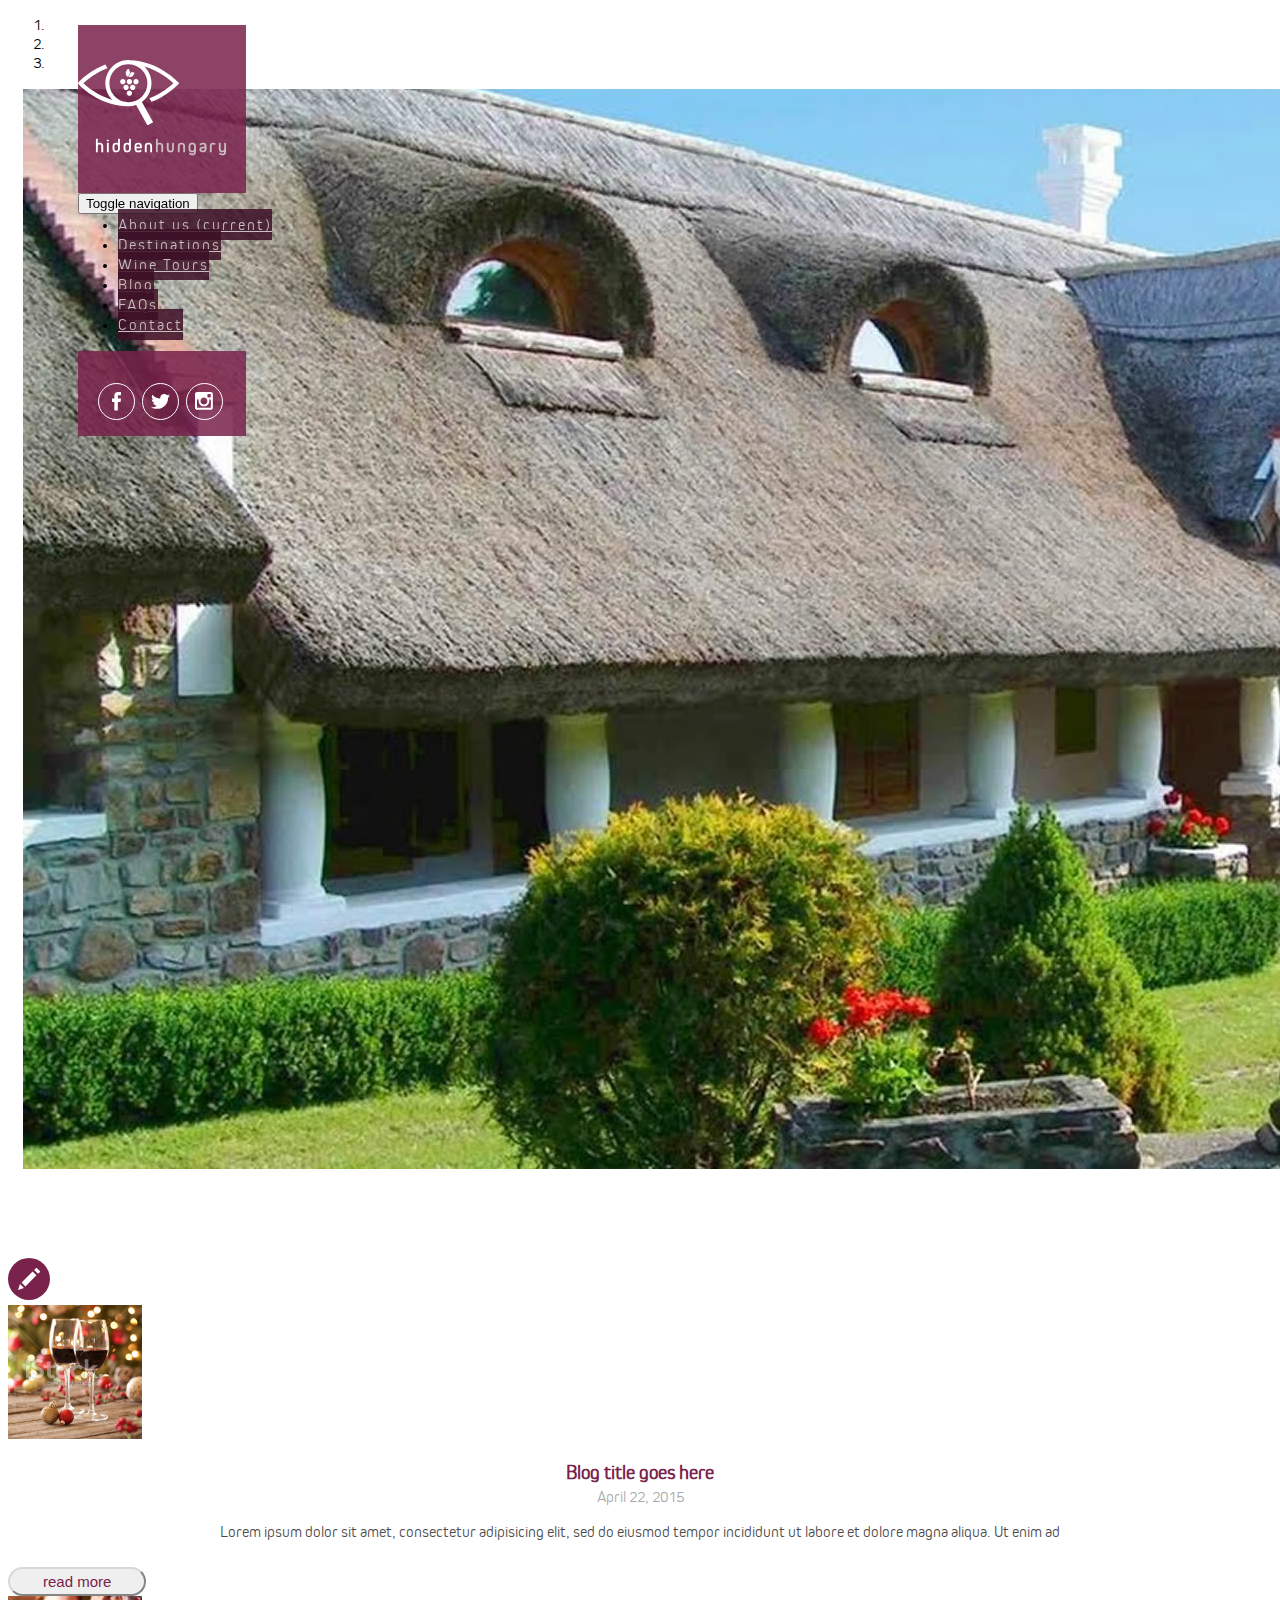
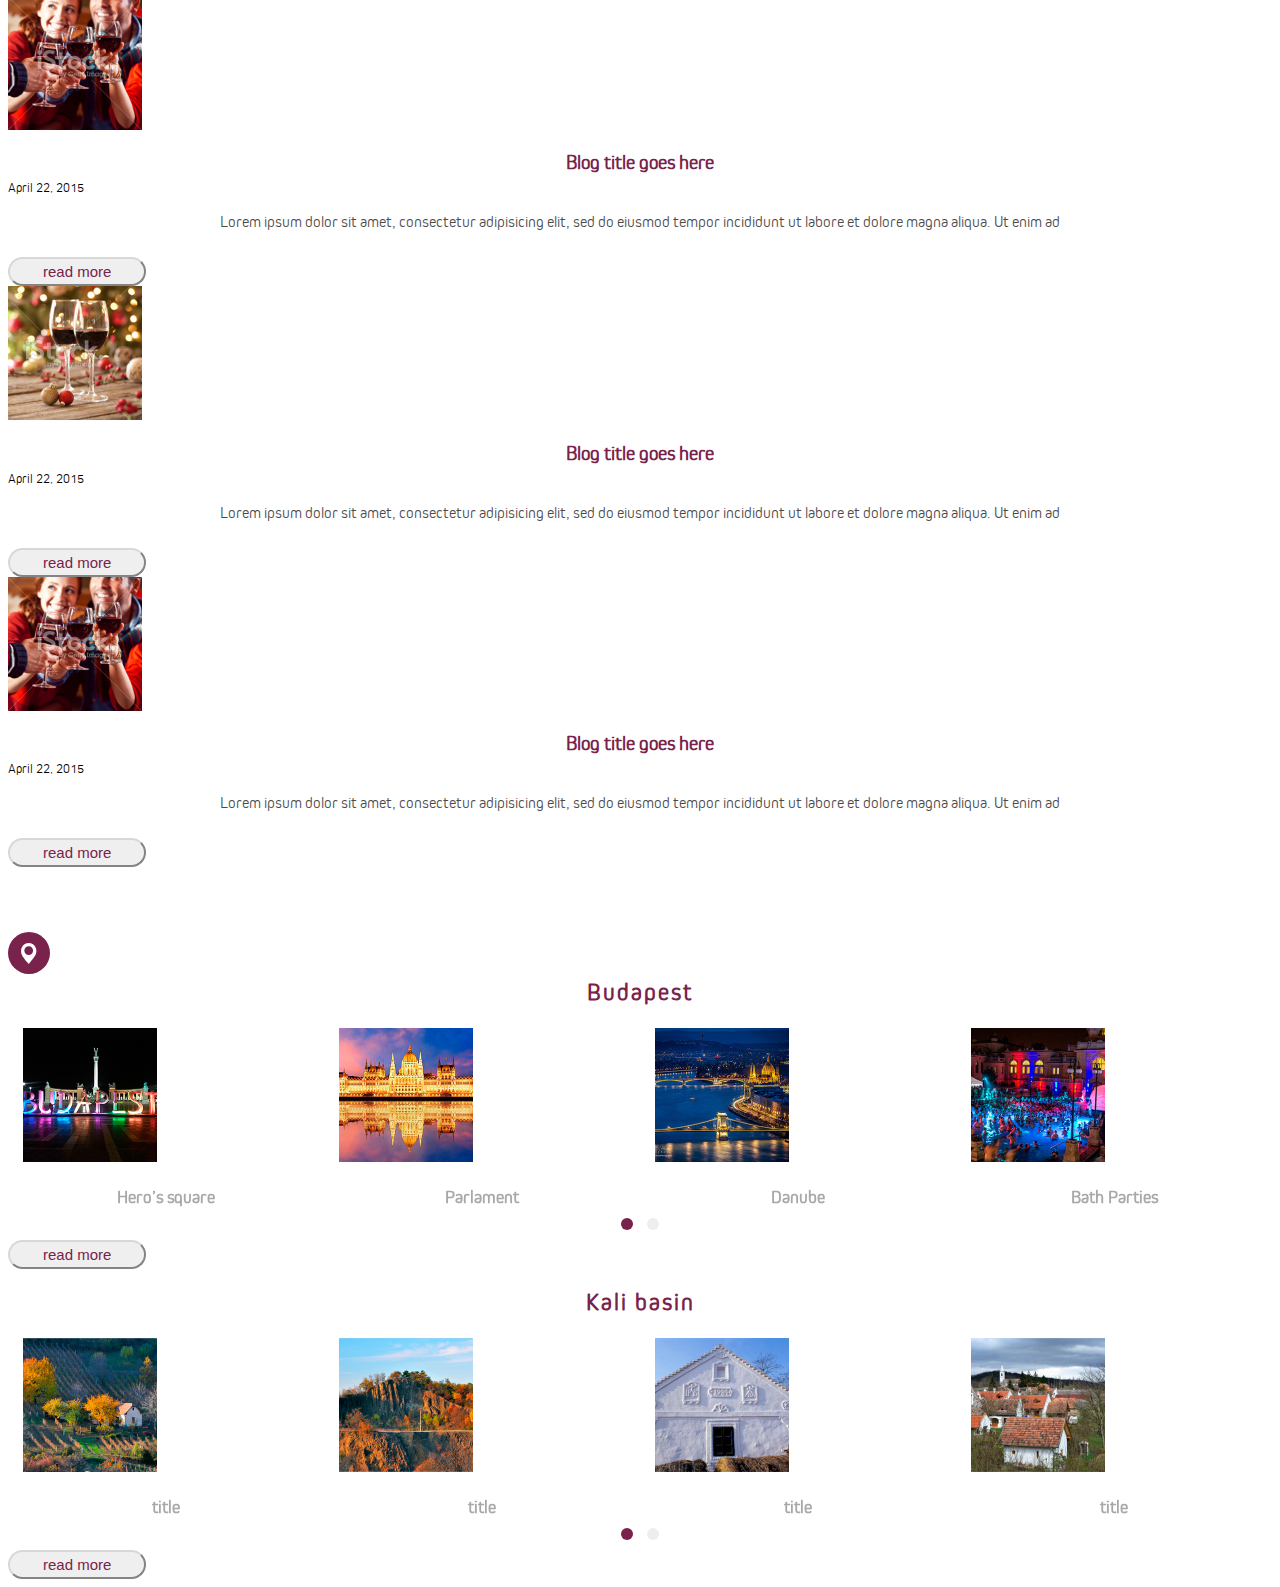
==== index.html @ b6768e52 "places and blogs are getting ready" ====
<!doctype html>
<html>
<head>
<meta charset="UTF-8">
<meta http-equiv="X-UA-Compatible" content="IE=edge">
<meta name="viewport" content="width=device-width, initial-scale=1">
<title>hidden hungary</title>
<link rel="stylesheet" href="owl-carousel/owl.carousel.css">
<link rel="stylesheet" href="owl-carousel/owl.theme.css">
<link href="css/bootstrap.min.css" rel="stylesheet">
<link rel="stylesheet" href="css/style.css">
</head>
<body>
<header>
	<div class="brand-BG">
        <div class="brand-wrapper">
            <img src="images/hidden-hungary-brand-header.svg" alt="" class="center-block">
            <h1>hidden<span class="logoColor">hungary</span></h1>
        </div>
    </div>
    <nav class="navbar navbar-default">
        <!-- Brand and toggle get grouped for better mobile display -->
        <div class="navbar-header">
          <button type="button" class="navbar-toggle collapsed" data-toggle="collapse" data-target="#bs-example-navbar-collapse-1">
            <span class="sr-only">Toggle navigation</span>
            <span class="icon-bar"></span>
            <span class="icon-bar"></span>
            <span class="icon-bar"></span>
          </button>
        </div>
        <!-- Collect the nav links, forms, and other content for toggling -->
        <div class="collapse navbar-collapse" id="bs-example-navbar-collapse-1">
          <ul class="nav navbar-nav">
            <li><a href="#">About us <span class="sr-only">(current)</span></a></li>
            <li><a href="#">Destinations</a></li>
            <li><a href="#">Wine Tours</a></li>
            <li><a href="#">Blog</a></li>
            <li><a href="#">FAQs</a></li>
            <li><a href="#">Contact</a></li>
          </ul>
        </div><!-- /.navbar-collapse -->
    </nav><!--nav--> 
    <footer>
    	<div class="social">
          <ul class="soc">
            <li class="facebook"><a href="#">facebook</a></li>
            <li class="twitter"><a href="#">twitter</a></li>
            <li class="instagram"><a href="#">instagram</a></li>
          </ul>
		</div> 
    </footer> <!--header footer--> 
</header><!--header-->
<main>
<div id="carousel-example-generic" class="carousel fade" data-ride="carousel">
  <!-- Indicators -->
  <ol class="carousel-indicators">
    <li data-target="#carousel-example-generic" data-slide-to="0" class="active"></li>
    <li data-target="#carousel-example-generic" data-slide-to="1"></li>
    <li data-target="#carousel-example-generic" data-slide-to="2"></li>
  </ol>

  <!-- Wrapper for slides -->
  <div class="carousel-inner fullheight" role="listbox">
    <div class="item active">
      <img src="images/hiddenHungary-slide-01.jpg" alt="...">
    </div>
    <div class="item">
      <img src="images/hiddenHungary-slide-02.jpg" alt="...">
    </div>
  </div>

  <!-- Controls -->
  <a class="left carousel-control" href="#carousel-example-generic" role="button" data-slide="prev">
    <span class="glyphicon glyphicon-chevron-left" aria-hidden="true"></span>
    <span class="sr-only">Previous</span>
  </a>
  <a class="right carousel-control" href="#carousel-example-generic" role="button" data-slide="next">
    <span class="glyphicon glyphicon-chevron-right" aria-hidden="true"></span>
    <span class="sr-only">Next</span>
  </a>
</div><!--carousel-->
    <div class="container">
        <div class="row openingBlog">
            <span class="col-lg-12 marginBottom">
                <img src="images/hidden-hungary-blog-icon-opening.svg" height="42" alt="" class="img-responsive center-block iconOpening">
            </span>
        <section class="col-md-2 col-lg-2 col-lg-offset-2 col-md-offset-2">
        	<img src="images/hidden-hungary-blog-temp-01.jpg" width="134" alt="" class="img-responsive img-circle center-block">
        	<h2>Blog title goes here</h2>
            <small class="small">April 22, 2015</small>
        	<p>Lorem ipsum dolor sit amet, consectetur adipisicing elit, sed do eiusmod tempor incididunt ut labore et dolore magna aliqua. Ut enim ad</p>
        	<button class="btn btn-default center-block">read more</button>
        </section>
        <section class="col-md-2 col-lg-2">
        	<img src="images/hidden-hungary-blog-temp-02.jpg" width="134" alt="" class="img-responsive img-circle center-block">
        	<h2>Blog title goes here</h2>
            <small>April 22, 2015</small>
        	<p>Lorem ipsum dolor sit amet, consectetur adipisicing elit, sed do eiusmod tempor incididunt ut labore et dolore magna aliqua. Ut enim ad</p>
        	<button class="btn btn-default center-block">read more</button>
        </section>
        <section class="col-md-2 col-lg-2">
        	<img src="images/hidden-hungary-blog-temp-01.jpg" width="134" alt="" class="img-responsive img-circle center-block">
        	<h2>Blog title goes here</h2>
            <small>April 22, 2015</small>
        	<p>Lorem ipsum dolor sit amet, consectetur adipisicing elit, sed do eiusmod tempor incididunt ut labore et dolore magna aliqua. Ut enim ad</p>
        	<button class="btn btn-default center-block">read more</button>
        </section>
        <section class="col-md-2 col-lg-2">
        	<img src="images/hidden-hungary-blog-temp-02.jpg" width="134" alt="" class="img-responsive img-circle center-block">
        	<h2>Blog title goes here</h2>
            <small>April 22, 2015</small>
        	<p>Lorem ipsum dolor sit amet, consectetur adipisicing elit, sed do eiusmod tempor incididunt ut labore et dolore magna aliqua. Ut enim ad</p>
        	<button class="btn btn-default center-block">read more</button>
        </section>
        </div><!--row blog-->
        <div class="row openingPlace">
            <span class="col-lg-12 marginBottom">
                <img src="images/hidden-hungary-place-icon-opening.svg" height="42" alt="" class="img-responsive center-block iconOpening">
            </span>
	    <div class="col-lg-8 col-lg-offset-2">
			<h3>Budapest</h3>
        </div>
        <div class="col-lg-8 col-md-8 col-lg-offset-2 col-md-offset-2 owlePadding">
		<div id="owl-demo" class="owl-carousel owl-theme">
			<div class="item">
				<a class="fancybox" data-fancybox-group="venues" href="images/clients/mobilPlus-clients-venues-airport.jpg" title="VIP Lounge">
					<img src="images/hidden-hungary-places-temp-01.jpg" width="134" height="134" alt="" class="img-responsive img-circle center-block">
					<h5>Hero’s square</h5>
				</a>              
			</div>
			<div class="item">
				<a class="fancybox" data-fancybox-group="venues" href="images/clients/mobilPlus-clients-venues-mom.jpg" title="VIP Lounge">
					<img src="images/hidden-hungary-places-temp-02.jpg" width="134" height="134" alt="" class="img-responsive img-circle center-block">
					<h5>Parlament</h5>
				</a>              
			</div>
			<div class="item">
				<a class="fancybox" data-fancybox-group="venues" href="images/clients/mobilPlus-clients-venues-alle.jpg" title="VIP Lounge">
					<img src="images/hidden-hungary-places-temp-03.jpg" width="134" height="134" alt="" class="img-responsive img-circle center-block">
					<h5>Danube</h5>
				</a>              
			</div>
			<div class="item">
				<a class="fancybox" data-fancybox-group="venues" href="images/clients/mobilPlus-clients-venues-korzo.jpg" title="VIP Lounge">
					<img src="images/hidden-hungary-places-temp-04.jpg" width="134" height="134" alt="" class="img-responsive img-circle center-block">
					<h5>Bath Parties </h5>
				</a>              
			</div>   
			<div class="item">
				<a class="fancybox" data-fancybox-group="venues" href="images/clients/mobilPlus-clients-venues-fitnesFactory.jpg" title="VIP Lounge">
					<img src="images/hidden-hungary-places-temp-05.jpg" width="134" height="134" alt="" class="img-responsive img-circle center-block">
					<h5>title</h5>
				</a>              
			</div>
			<div class="item">
				<a class="fancybox" data-fancybox-group="venues" href="images/clients/mobilPlus-clients-venues-prima.jpg" title="VIP Lounge">
					<img src="images/hidden-hungary-places-temp-06.jpg" width="134" height="134" alt="" class="img-responsive img-circle center-block">
					<h5>title</h5>
				</a>              
			</div>
    </div><!--owl budapest -->
    <button class="btn btn-default center-block marginBottomSmall">read more</button>
    </div>
	    <div class="col-lg-8 col-lg-offset-2">
			<h3>Kali basin</h3>
        </div>
        <div class="col-lg-8 col-lg-offset-2">
		<div id="owl-demo-2" class="owl-carousel owl-theme">
			<div class="item">
				<a class="fancybox" data-fancybox-group="events" href="images/clients/mobilPlus-clients-events-eu.jpg" title="Palace of Arts">
					<img src="images/hidden-hungary-places-temp-05.jpg" width="134" height="134" alt="" class="img-responsive img-circle center-block">
					<h5>title</h5>
				</a>              
			</div>
			<div class="item">
				<a class="fancybox" data-fancybox-group="events" href="images/clients/mobilPlus-clients-events-sound.jpg" title="Palace of Arts">
					<img src="images/hidden-hungary-places-temp-06.jpg" width="134" height="134" alt="" class="img-responsive img-circle center-block">
					<h5>title</h5>
				</a>              
			</div>
			<div class="item">
				<a class="fancybox" data-fancybox-group="events" href="images/clients/mobilPlus-clients-events-volt.jpg" title="Palace of Arts">
					<img src="images/hidden-hungary-places-temp-07.jpg" width="134" height="134" alt="" class="img-responsive img-circle center-block">
					<h5>title</h5>
				</a>              
			</div>
			<div class="item">
				<a class="fancybox" data-fancybox-group="events" href="images/clients/mobilPlus-clients-events-olx.jpg" title="Palace of Arts">
					<img src="images/hidden-hungary-places-temp-08.jpg" width="134" height="134" alt="" class="img-responsive img-circle center-block">
					<h5>title</h5>
				</a>              
			</div>
			<div class="item">
				<a class="fancybox" data-fancybox-group="events" href="images/clients/mobilPlus-clients-events-arena.jpg" title="Palace of Arts">
					<img src="images/hidden-hungary-places-temp-07.jpg" width="134" height="134" alt="" class="img-responsive img-circle center-block">
					<h5>title</h5>
				</a>              
			</div>
			<div class="item">
				<a class="fancybox" data-fancybox-group="events" href="images/clients/mobilPlus-clients-events-motorola.jpg" title="Palace of Arts">
					<img src="images/hidden-hungary-places-temp-08.jpg" width="134" height="134" alt="" class="img-responsive img-circle center-block">
					<h5>title</h5>
				</a>              
			</div>
    </div><!--owl kali -->
    <button class="btn btn-default center-block">read more</button>
    </div>
        </div><!--places blog-->
    </div><!--container-->
</main><!--main-->
<footer>
</footer><!--footer-->
<script src="https://ajax.googleapis.com/ajax/libs/jquery/1.9.1/jquery.min.js"></script>
<script src="js/respond.js"></script>
<script src="js/bootstrap.min.js"></script>
<script src="js/script.js"></script>
<script src="owl-carousel/owl.carousel.js"></script>
     <script>
    $(document).ready(function() {

      var owl = $("#owl-demo");
	 

      owl.owlCarousel({

      items : 4, //10 items above 1000px browser width
      itemsDesktop : [1199,4], //5 items between 1000px and 901px
      itemsDesktopSmall : [979,3], // 3 items betweem 900px and 601px
      itemsTablet: [768,2], //2 items between 600 and 0;
      itemsMobile :  	[479,1], // itemsMobile disabled - inherit from itemsTablet option
	   lazyLoad : true,
      });
	  
      // Custom Navigation Events
      $(".next").click(function(){
        owl.trigger('owl.next');
      })
      $(".prev").click(function(){
        owl.trigger('owl.prev');
      })
      $(".play").click(function(){
        owl.trigger('owl.play',1000);
      })
      $(".stop").click(function(){
        owl.trigger('owl.stop');
      })
	
	var owldos = $("#owl-demo-2");

   owldos.owlCarousel({

      items : 4, //10 items above 1000px browser width
      itemsDesktop : [1199,4], //5 items between 1000px and 901px
      itemsDesktopSmall : [979,3], // 3 items betweem 900px and 601px
      itemsTablet: [768,2], //2 items between 600 and 0;
      itemsMobile :  	[479,1], // itemsMobile disabled - inherit from itemsTablet option
	   lazyLoad : true,
      });
	  
      // Custom Navigation Events
      $(".next").click(function(){
        owl.trigger('owl.next');
      })
      $(".prev").click(function(){
        owl.trigger('owl.prev');
      })
      $(".play").click(function(){
        owl.trigger('owl.play',1000);
      })
      $(".stop").click(function(){
        owl.trigger('owl.stop');
      })
	  
		var owltres = $("#owl-demo-3");

   owltres.owlCarousel({

      items : 4, //10 items above 1000px browser width
      itemsDesktop : [1199,4], //5 items between 1000px and 901px
      itemsDesktopSmall : [979,3], // 3 items betweem 900px and 601px
      itemsTablet: [768,2], //2 items between 600 and 0;
      itemsMobile :  	[479,1], // itemsMobile disabled - inherit from itemsTablet option
	   lazyLoad : true,
      });
	  
      // Custom Navigation Events
      $(".next").click(function(){
        owl.trigger('owl.next');
      })
      $(".prev").click(function(){
        owl.trigger('owl.prev');
      })
      $(".play").click(function(){
        owl.trigger('owl.play',1000);
      })
      $(".stop").click(function(){
        owl.trigger('owl.stop');
      })

    });
	
    </script>
    <script src="http://localhost:35729/livereload.js"></script>
</body>
</html>
---- css/style.css ----
@font-face{font-family:'Kiro-regular';src:url("../fonts/Kiro Regular.eot");src:url("../fonts/Kiro Regular.eot?#iefix") format("embedded-opentype"),url("../fonts/Kiro Regular.woff") format("woff"),url("../fonts/Kiro Regular.ttf") format("truetype"),url("../fonts/Kiro Regular.svg#17e824ac9f85e6c588af66cdd2c1659e") format("svg");font-style:normal;font-weight:400}@font-face{font-family:'Kiro-light';src:url("../fonts/Kiro Light.eot");src:url("../fonts/Kiro Light.eot?#iefix") format("embedded-opentype"),url("../fonts/Kiro Light.woff") format("woff"),url("../fonts/Kiro Light.ttf") format("truetype"),url("../fonts/Kiro Light.svg#f45cf22c23afcfd953e21db995b44b1f") format("svg");font-style:normal;font-weight:200}@font-face{font-family:'Kiro-extra-light';src:url("../fonts/Kiro Extra Light.eot");src:url("../fonts/Kiro Extra Light.eot?#iefix") format("embedded-opentype"),url("../fonts/Kiro Extra Light.woff") format("woff"),url("../fonts/Kiro Extra Light.ttf") format("truetype"),url("../fonts/Kiro Extra Light.svg#faa0605734111f51d6bdab532167c6dd") format("svg");font-style:normal;font-weight:200}body{font-family:Kiro-light}.test{background:#3C0F26}.openingBlog,.openingPlace{margin-top:65px}.openingBlog h2,.openingBlog .small,.openingBlog p{text-align:center}.openingBlog h2{font-size:20px;color:#79224B;margin-bottom:3px}.openingBlog .small{margin-bottom:10px;display:block;color:#A8A8A8;font-size:1em}.openingBlog P{color:#4A4A4A;margin-bottom:25px}.btn{border-radius:32px;font-size:15px;padding:4px 33px}.btn-default{color:#79224B;border-color:#D8D8D8}.iconOpening{background-color:#79224B;height:42px;border-radius:32px}.marginBottom{margin-bottom:65px}.marginBottomSmall{margin-bottom:20px}.owlePadding{padding-left:0px;padding-right:0px}.item{padding-left:15px;padding-right:15px}.openingPlace h3{text-align:center;color:#79224B;font-size:24px;margin-top:0;margin-bottom:20px;letter-spacing:2px}.openingPlace h5{font-size:18px;text-align:center;color:#A8A8A8;margin-top:20px;margin-bottom:5px}.openingPlace .item a{text-decoration:none}.openingPlace .item h5:hover{text-decoration:none;color:#79224B}.owl-theme .owl-controls{margin-top:0}#carousel-example-generic .item{background-size:cover;background-repeat:no-repeat;background-position:center center;width:100%;height:100%}.carousel.fade{opacity:1}.carousel.fade .item{transition:opacity ease-out .7s;left:0;opacity:0;top:0;position:absolute;width:100%;display:block}.carousel.fade .item:first-child{top:auto;opacity:0;position:relative}.carousel.fade .item.active{opacity:1}.carousel-control{opacity:0}.carousel-control.right,.carousel-control.left{background-image:none}header{position:fixed;top:25px;left:78px;z-index:100;width:168px}header .brand-BG{height:168px;width:168px;display:table;background:rgba(121,34,75,0.85)}header .brand-wrapper{display:table-cell;vertical-align:middle}header h1{font-size:1.143em;padding:0px;margin:0px;text-align:center;color:#fff;letter-spacing:2px}header .logoColor{color:#CABEBE}header img{margin-bottom:5px}header footer{display:table;height:85px;background:rgba(121,34,75,0.85);width:168px}header .social{display:table-cell;vertical-align:middle;text-align:center !important}.navbar{border-radius:0;border:none;margin-bottom:1px}.navbar-default{background-color:transparent;border:none}.navbar-nav>li{float:none;margin-bottom:1px}.navbar-collapse{padding-right:0;padding-left:0}.navbar-nav{width:168px;margin-top:2px}.navbar-default .navbar-nav>li>a{color:#CABEBE;text-align:center;background:rgba(60,15,38,0.85);font-size:16px;letter-spacing:2px;padding-top:8px;padding-bottom:7px}.navbar-default .navbar-nav>li>a:hover{color:#FFF;background:rgba(121,34,75,0.85)}.navbar-default .navbar-nav>.active>a,.navbar-default .navbar-nav>.active>a:focus,.navbar-default .navbar-nav>.active>a:hover{color:#FFF;background:rgba(121,34,75,0.85)}footer .soc{padding-left:0px;list-style:outside none none;text-align:center;margin-bottom:0}footer ul li{display:inline-block;border-radius:32px;border:1px solid #fff;width:35px;height:35px;padding:0px;margin:0px;margin-right:4px;text-indent:-3000px}footer ul li.facebook{background-image:url(../images/hidden-hungary-social-facebook-header.svg);background-repeat:no-repeat}footer ul li.twitter{background-image:url(../images/hidden-hungary-social-twitter-header.svg);background-repeat:no-repeat}footer ul li.instagram{background-image:url(../images/hidden-hungary-social-instagram-header.svg);background-repeat:no-repeat}footer ul li a{padding:0;width:35px;height:35px;display:block}
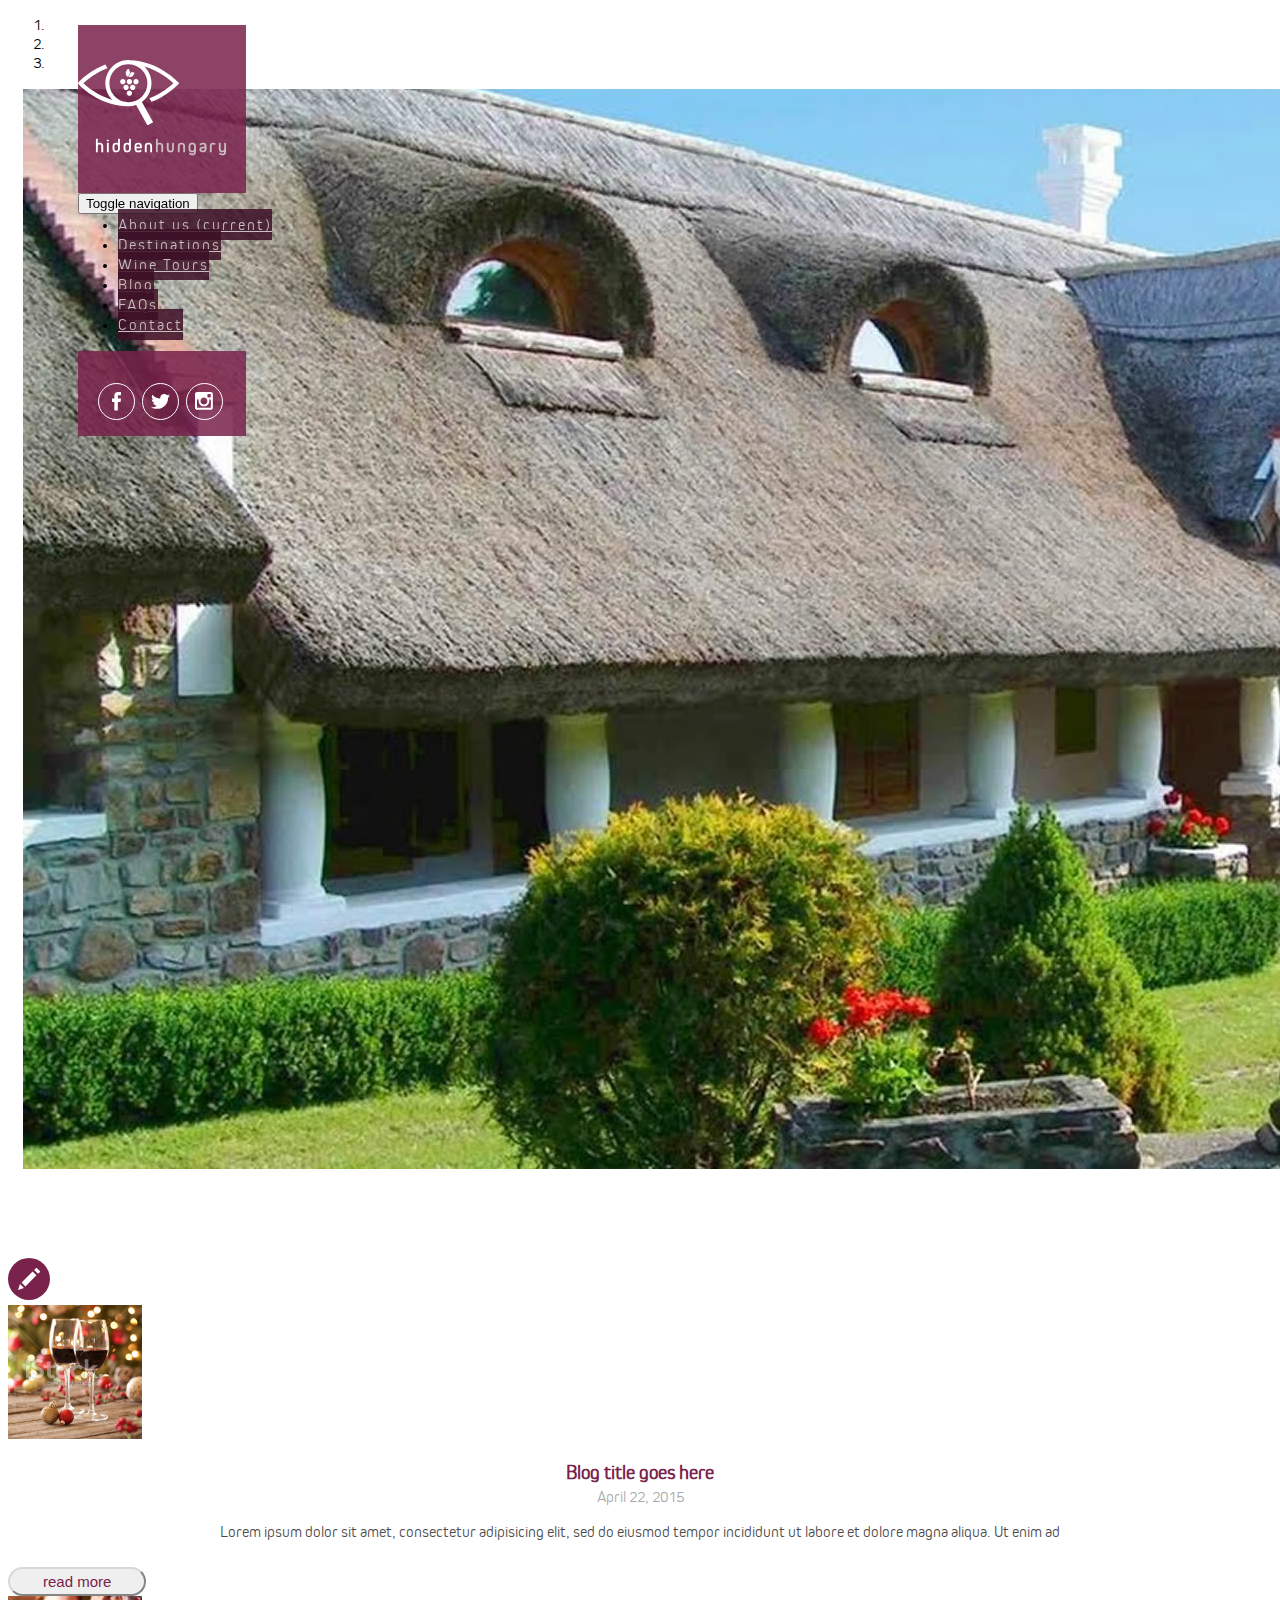
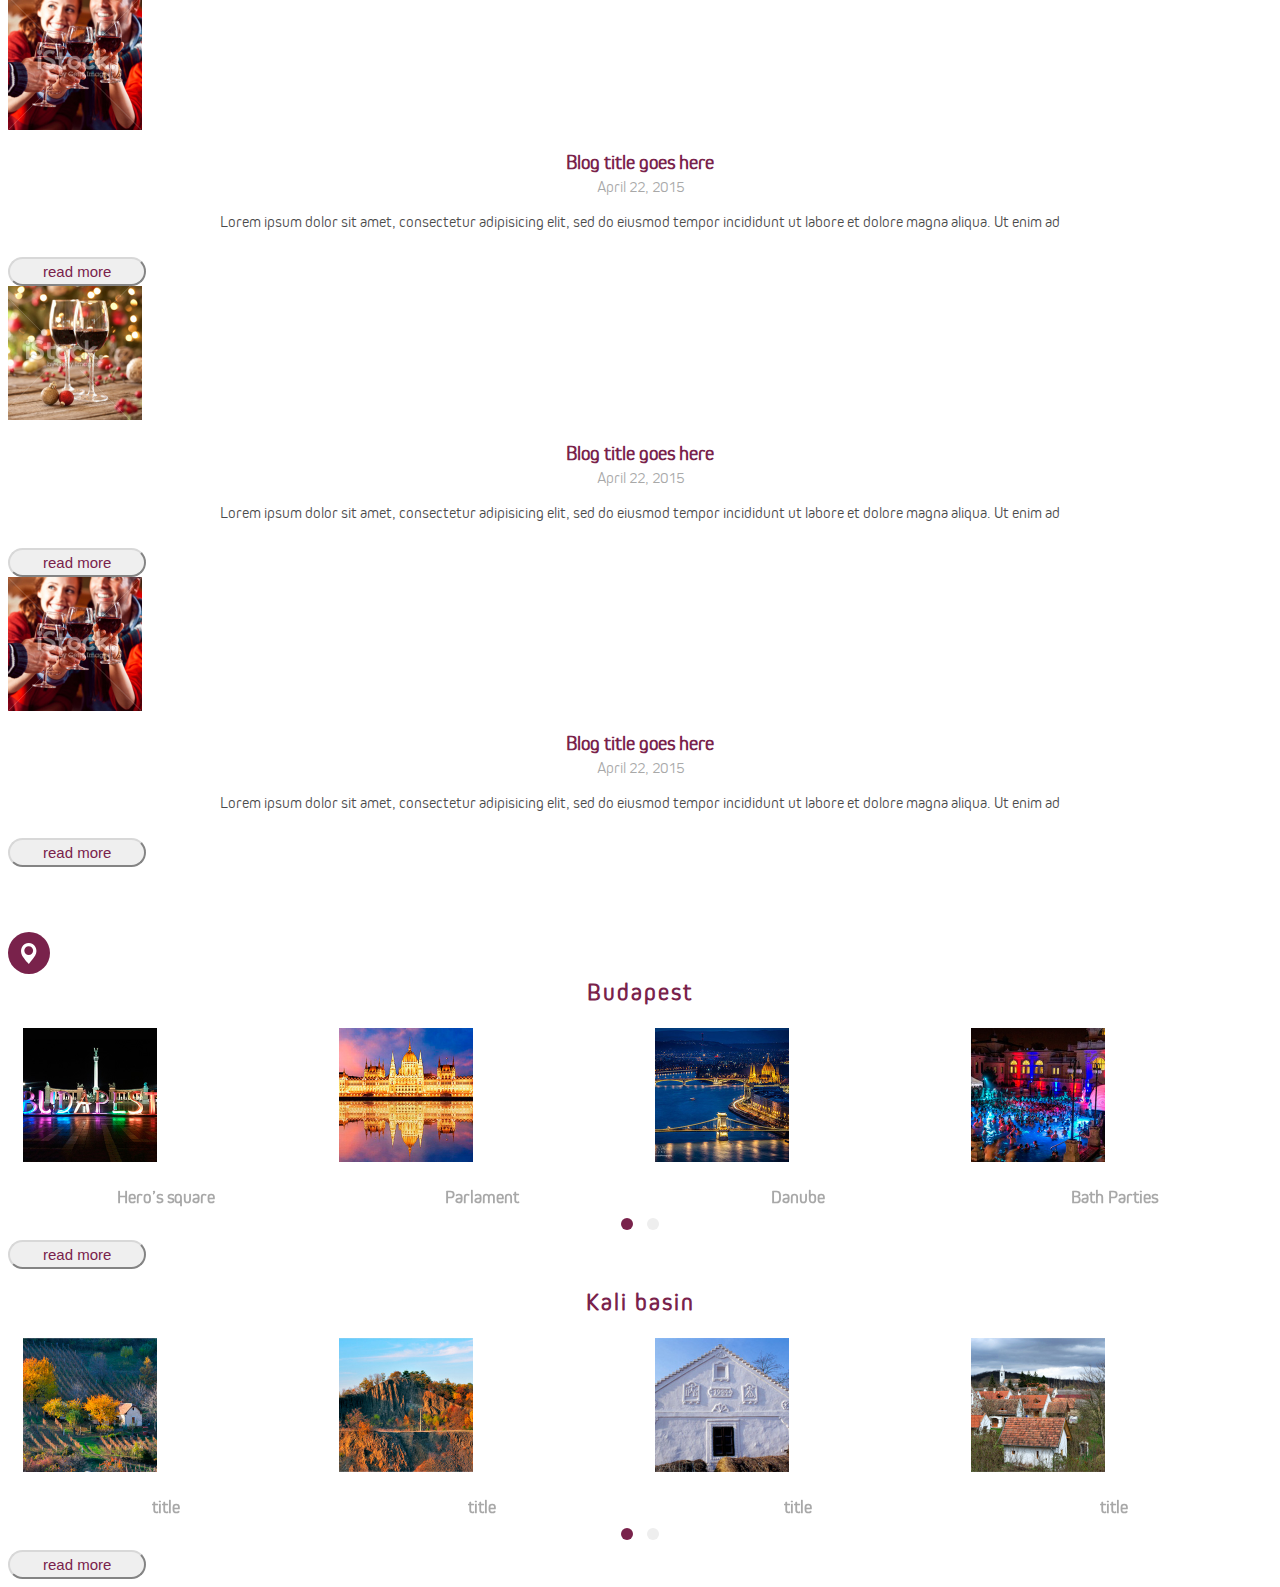
==== commit b144d5dd: "small changes" ====
--- a/index.html
+++ b/index.html
@@ -11,7 +11,7 @@
 <link rel="stylesheet" href="css/style.css">
 </head>
 <body>
-<header>
+<header>        
 	<div class="brand-BG">
         <div class="brand-wrapper">
             <img src="images/hidden-hungary-brand-header.svg" alt="" class="center-block">
@@ -94,21 +94,21 @@
         <section class="col-md-2 col-lg-2">
         	<img src="images/hidden-hungary-blog-temp-02.jpg" width="134" alt="" class="img-responsive img-circle center-block">
         	<h2>Blog title goes here</h2>
-            <small>April 22, 2015</small>
+            <small class="small">April 22, 2015</small>
         	<p>Lorem ipsum dolor sit amet, consectetur adipisicing elit, sed do eiusmod tempor incididunt ut labore et dolore magna aliqua. Ut enim ad</p>
         	<button class="btn btn-default center-block">read more</button>
         </section>
         <section class="col-md-2 col-lg-2">
         	<img src="images/hidden-hungary-blog-temp-01.jpg" width="134" alt="" class="img-responsive img-circle center-block">
         	<h2>Blog title goes here</h2>
-            <small>April 22, 2015</small>
+            <small class="small">April 22, 2015</small>
         	<p>Lorem ipsum dolor sit amet, consectetur adipisicing elit, sed do eiusmod tempor incididunt ut labore et dolore magna aliqua. Ut enim ad</p>
         	<button class="btn btn-default center-block">read more</button>
         </section>
         <section class="col-md-2 col-lg-2">
         	<img src="images/hidden-hungary-blog-temp-02.jpg" width="134" alt="" class="img-responsive img-circle center-block">
         	<h2>Blog title goes here</h2>
-            <small>April 22, 2015</small>
+            <small class="small">April 22, 2015</small>
         	<p>Lorem ipsum dolor sit amet, consectetur adipisicing elit, sed do eiusmod tempor incididunt ut labore et dolore magna aliqua. Ut enim ad</p>
         	<button class="btn btn-default center-block">read more</button>
         </section>
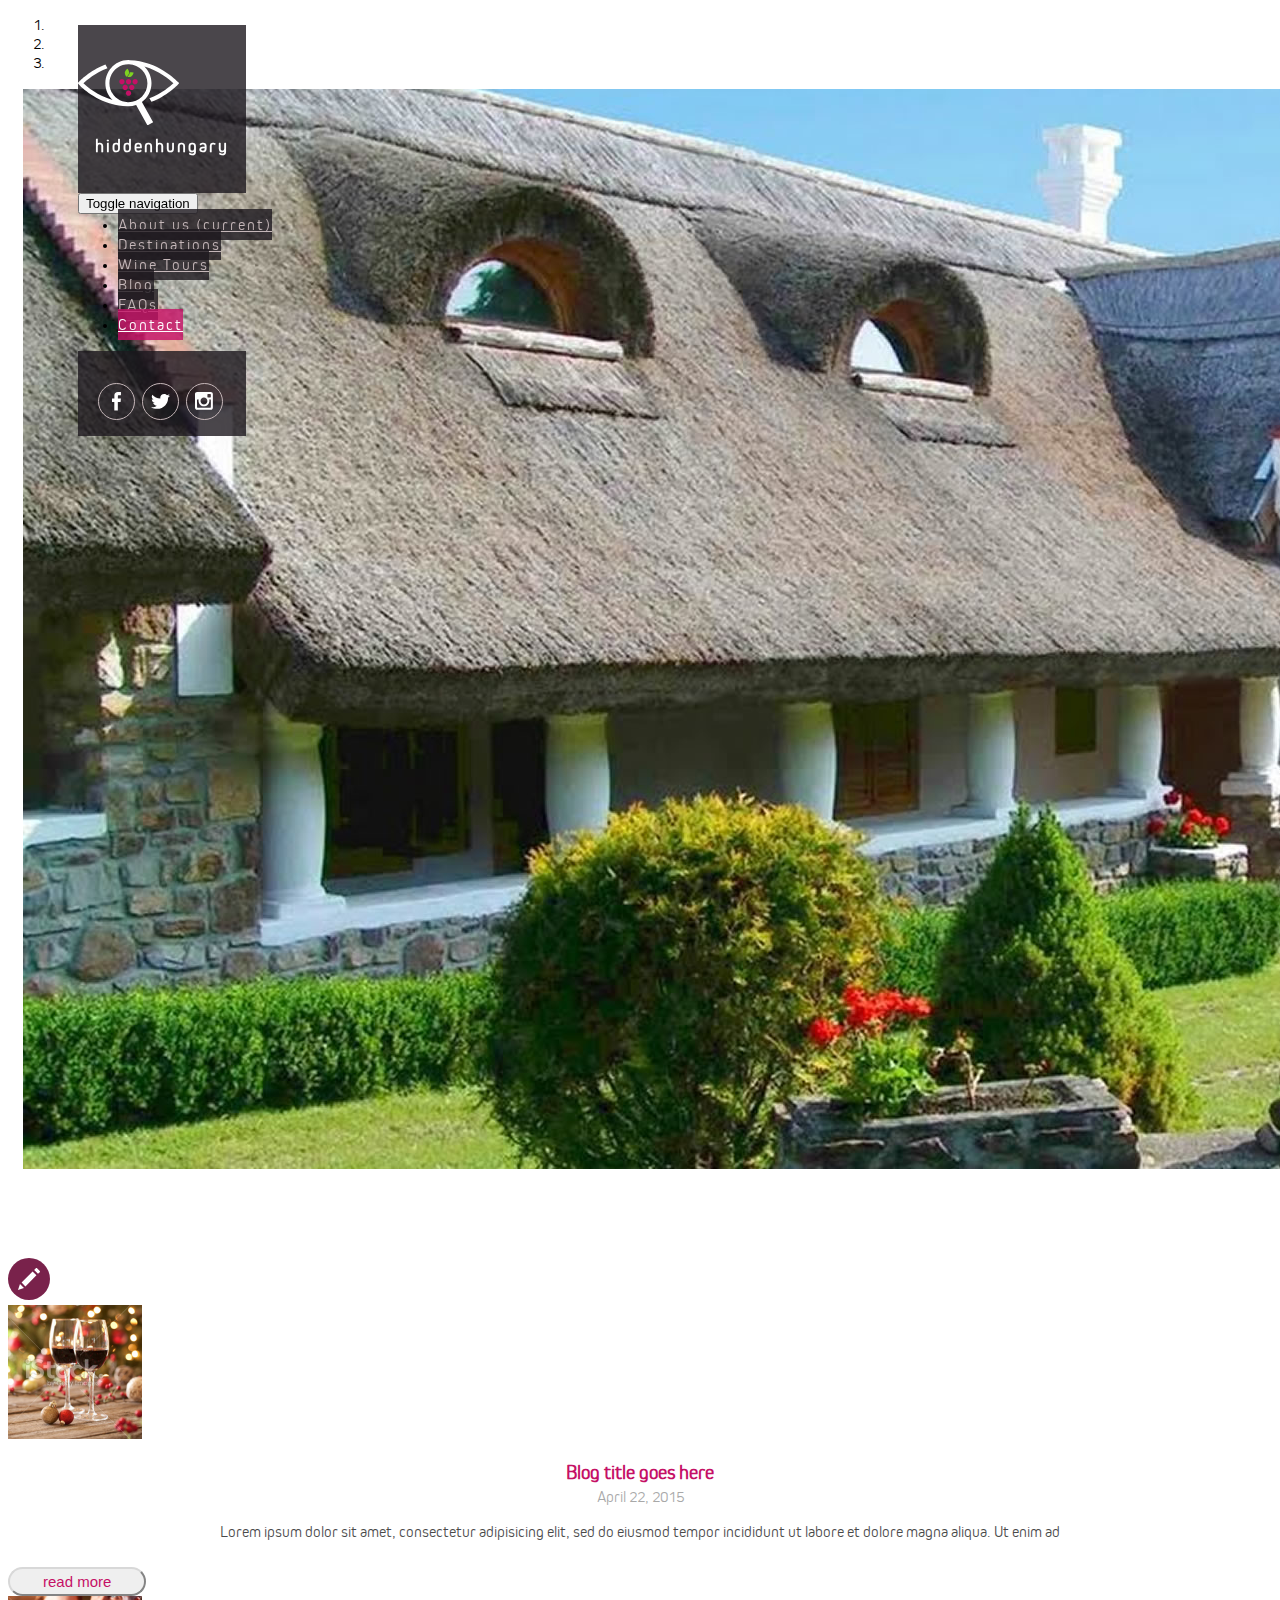
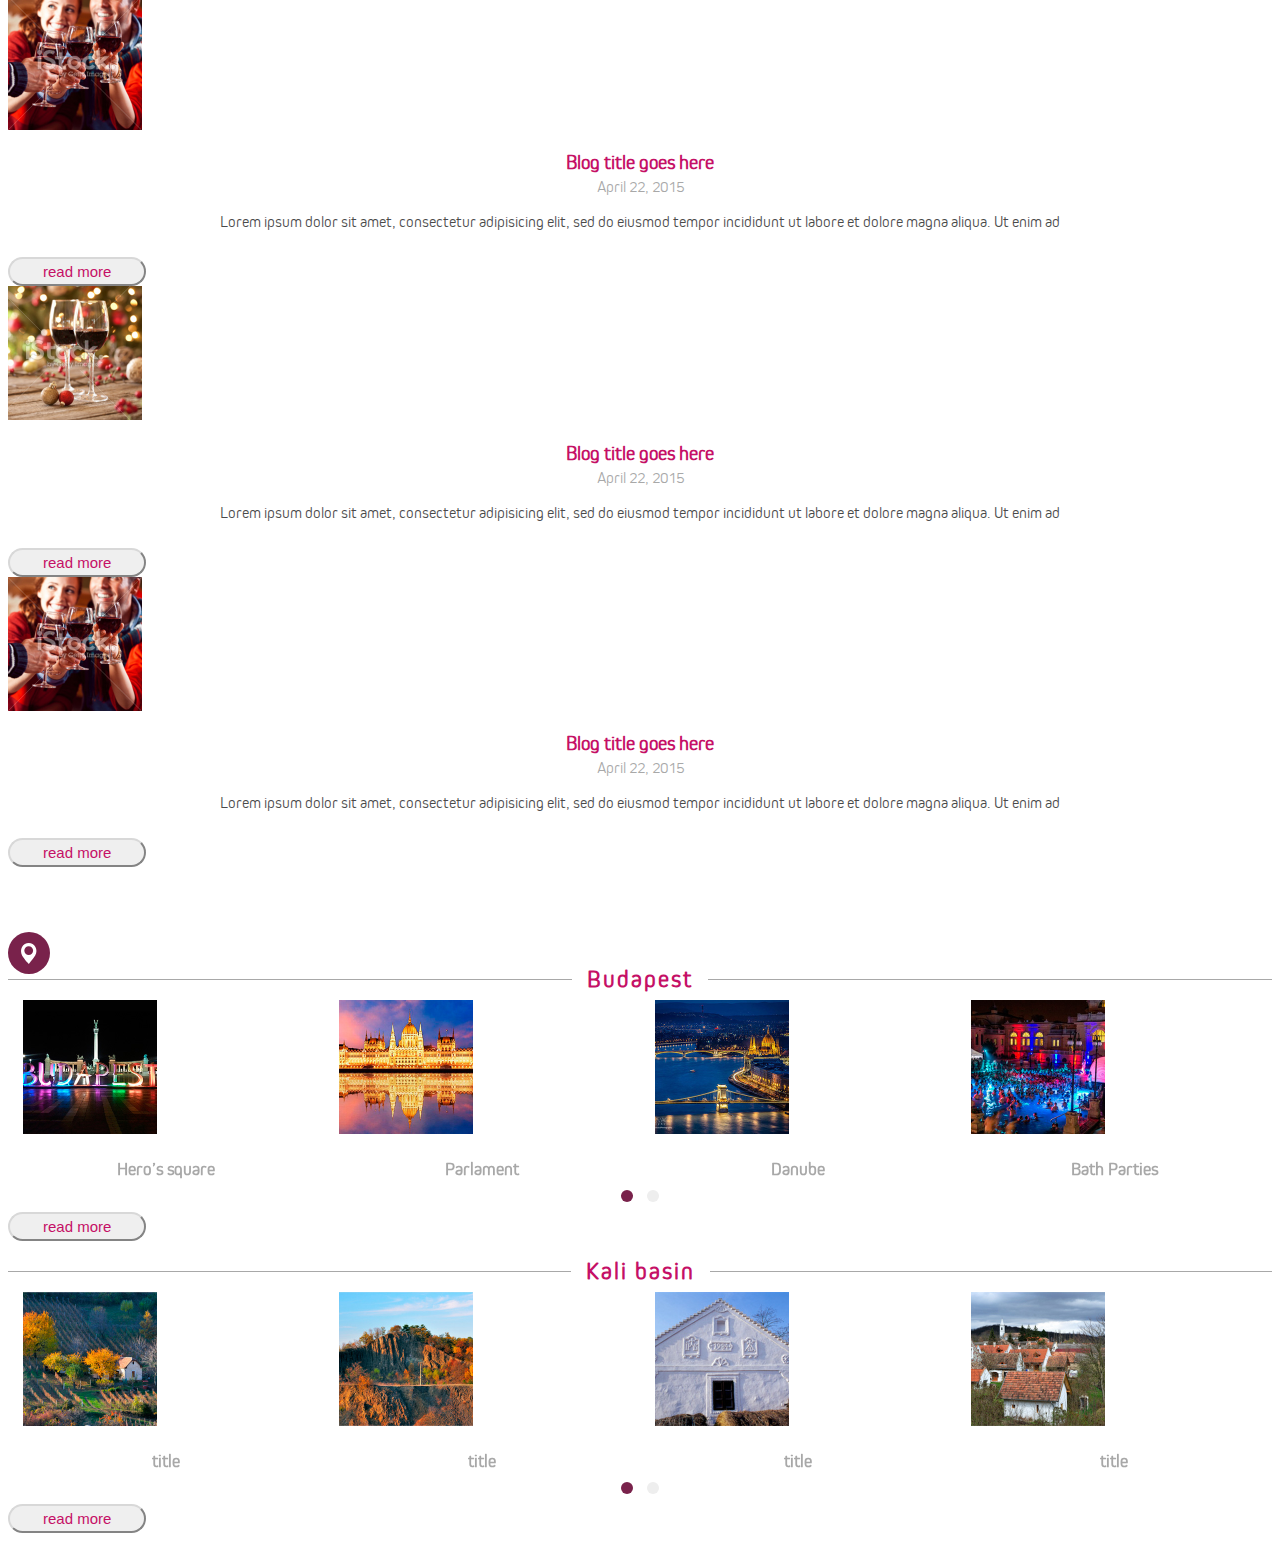
==== commit 926f5aaf: "new colors, many sub page is developed" ====
--- a/index.html
+++ b/index.html
@@ -12,7 +12,7 @@
 </head>
 <body>
 <header>        
-	<div class="brand-BG">
+    <div class="brand-BG">
         <div class="brand-wrapper">
             <img src="images/hidden-hungary-brand-header.svg" alt="" class="center-block">
             <h1>hidden<span class="logoColor">hungary</span></h1>
@@ -36,18 +36,18 @@
             <li><a href="#">Wine Tours</a></li>
             <li><a href="#">Blog</a></li>
             <li><a href="#">FAQs</a></li>
-            <li><a href="#">Contact</a></li>
+            <li class="active"><a href="#">Contact</a></li>
           </ul>
         </div><!-- /.navbar-collapse -->
     </nav><!--nav--> 
-    <footer>
+    <footer class="hidden-xs hidden-sm">
     	<div class="social">
           <ul class="soc">
             <li class="facebook"><a href="#">facebook</a></li>
             <li class="twitter"><a href="#">twitter</a></li>
             <li class="instagram"><a href="#">instagram</a></li>
           </ul>
-		</div> 
+		  </div> 
     </footer> <!--header footer--> 
 </header><!--header-->
 <main>
@@ -118,7 +118,11 @@
                 <img src="images/hidden-hungary-place-icon-opening.svg" height="42" alt="" class="img-responsive center-block iconOpening">
             </span>
 	    <div class="col-lg-8 col-lg-offset-2">
-			<h3>Budapest</h3>
+			<h3 class="section-title">
+            	<span>
+                Budapest
+                </span>
+            </h3>
         </div>
         <div class="col-lg-8 col-md-8 col-lg-offset-2 col-md-offset-2 owlePadding">
 		<div id="owl-demo" class="owl-carousel owl-theme">
@@ -162,7 +166,11 @@
     <button class="btn btn-default center-block marginBottomSmall">read more</button>
     </div>
 	    <div class="col-lg-8 col-lg-offset-2">
-			<h3>Kali basin</h3>
+			<h3 class="section-title">
+            	<span>
+            		Kali basin
+                </span>    
+            </h3>
         </div>
         <div class="col-lg-8 col-lg-offset-2">
 		<div id="owl-demo-2" class="owl-carousel owl-theme">
--- a/css/style.css
+++ b/css/style.css
@@ -1 +1 @@
-@font-face{font-family:'Kiro-regular';src:url("../fonts/Kiro Regular.eot");src:url("../fonts/Kiro Regular.eot?#iefix") format("embedded-opentype"),url("../fonts/Kiro Regular.woff") format("woff"),url("../fonts/Kiro Regular.ttf") format("truetype"),url("../fonts/Kiro Regular.svg#17e824ac9f85e6c588af66cdd2c1659e") format("svg");font-style:normal;font-weight:400}@font-face{font-family:'Kiro-light';src:url("../fonts/Kiro Light.eot");src:url("../fonts/Kiro Light.eot?#iefix") format("embedded-opentype"),url("../fonts/Kiro Light.woff") format("woff"),url("../fonts/Kiro Light.ttf") format("truetype"),url("../fonts/Kiro Light.svg#f45cf22c23afcfd953e21db995b44b1f") format("svg");font-style:normal;font-weight:200}@font-face{font-family:'Kiro-extra-light';src:url("../fonts/Kiro Extra Light.eot");src:url("../fonts/Kiro Extra Light.eot?#iefix") format("embedded-opentype"),url("../fonts/Kiro Extra Light.woff") format("woff"),url("../fonts/Kiro Extra Light.ttf") format("truetype"),url("../fonts/Kiro Extra Light.svg#faa0605734111f51d6bdab532167c6dd") format("svg");font-style:normal;font-weight:200}body{font-family:Kiro-light}.test{background:#3C0F26}.openingBlog,.openingPlace{margin-top:65px}.openingBlog h2,.openingBlog .small,.openingBlog p{text-align:center}.openingBlog h2{font-size:20px;color:#79224B;margin-bottom:3px}.openingBlog .small{margin-bottom:10px;display:block;color:#A8A8A8;font-size:1em}.openingBlog P{color:#4A4A4A;margin-bottom:25px}.btn{border-radius:32px;font-size:15px;padding:4px 33px}.btn-default{color:#79224B;border-color:#D8D8D8}.iconOpening{background-color:#79224B;height:42px;border-radius:32px}.marginBottom{margin-bottom:65px}.marginBottomSmall{margin-bottom:20px}.owlePadding{padding-left:0px;padding-right:0px}.item{padding-left:15px;padding-right:15px}.openingPlace h3{text-align:center;color:#79224B;font-size:24px;margin-top:0;margin-bottom:20px;letter-spacing:2px}.openingPlace h5{font-size:18px;text-align:center;color:#A8A8A8;margin-top:20px;margin-bottom:5px}.openingPlace .item a{text-decoration:none}.openingPlace .item h5:hover{text-decoration:none;color:#79224B}.owl-theme .owl-controls{margin-top:0}#carousel-example-generic .item{background-size:cover;background-repeat:no-repeat;background-position:center center;width:100%;height:100%}.carousel.fade{opacity:1}.carousel.fade .item{transition:opacity ease-out .7s;left:0;opacity:0;top:0;position:absolute;width:100%;display:block}.carousel.fade .item:first-child{top:auto;opacity:0;position:relative}.carousel.fade .item.active{opacity:1}.carousel-control{opacity:0}.carousel-control.right,.carousel-control.left{background-image:none}header{position:fixed;top:25px;left:78px;z-index:100;width:168px}header .brand-BG{height:168px;width:168px;display:table;background:rgba(121,34,75,0.85)}header .brand-wrapper{display:table-cell;vertical-align:middle}header h1{font-size:1.143em;padding:0px;margin:0px;text-align:center;color:#fff;letter-spacing:2px}header .logoColor{color:#CABEBE}header img{margin-bottom:5px}header footer{display:table;height:85px;background:rgba(121,34,75,0.85);width:168px}header .social{display:table-cell;vertical-align:middle;text-align:center !important}.navbar{border-radius:0;border:none;margin-bottom:1px}.navbar-default{background-color:transparent;border:none}.navbar-nav>li{float:none;margin-bottom:1px}.navbar-collapse{padding-right:0;padding-left:0}.navbar-nav{width:168px;margin-top:2px}.navbar-default .navbar-nav>li>a{color:#CABEBE;text-align:center;background:rgba(60,15,38,0.85);font-size:16px;letter-spacing:2px;padding-top:8px;padding-bottom:7px}.navbar-default .navbar-nav>li>a:hover{color:#FFF;background:rgba(121,34,75,0.85)}.navbar-default .navbar-nav>.active>a,.navbar-default .navbar-nav>.active>a:focus,.navbar-default .navbar-nav>.active>a:hover{color:#FFF;background:rgba(121,34,75,0.85)}footer .soc{padding-left:0px;list-style:outside none none;text-align:center;margin-bottom:0}footer ul li{display:inline-block;border-radius:32px;border:1px solid #fff;width:35px;height:35px;padding:0px;margin:0px;margin-right:4px;text-indent:-3000px}footer ul li.facebook{background-image:url(../images/hidden-hungary-social-facebook-header.svg);background-repeat:no-repeat}footer ul li.twitter{background-image:url(../images/hidden-hungary-social-twitter-header.svg);background-repeat:no-repeat}footer ul li.instagram{background-image:url(../images/hidden-hungary-social-instagram-header.svg);background-repeat:no-repeat}footer ul li a{padding:0;width:35px;height:35px;display:block}
+@font-face{font-family:'Kiro-regular';src:url("../fonts/Kiro Regular.eot");src:url("../fonts/Kiro Regular.eot?#iefix") format("embedded-opentype"),url("../fonts/Kiro Regular.woff") format("woff"),url("../fonts/Kiro Regular.ttf") format("truetype"),url("../fonts/Kiro Regular.svg#17e824ac9f85e6c588af66cdd2c1659e") format("svg");font-style:normal;font-weight:400}@font-face{font-family:'Kiro-light';src:url("../fonts/Kiro Light.eot");src:url("../fonts/Kiro Light.eot?#iefix") format("embedded-opentype"),url("../fonts/Kiro Light.woff") format("woff"),url("../fonts/Kiro Light.ttf") format("truetype"),url("../fonts/Kiro Light.svg#f45cf22c23afcfd953e21db995b44b1f") format("svg");font-style:normal;font-weight:200}@font-face{font-family:'Kiro-extra-light';src:url("../fonts/Kiro Extra Light.eot");src:url("../fonts/Kiro Extra Light.eot?#iefix") format("embedded-opentype"),url("../fonts/Kiro Extra Light.woff") format("woff"),url("../fonts/Kiro Extra Light.ttf") format("truetype"),url("../fonts/Kiro Extra Light.svg#faa0605734111f51d6bdab532167c6dd") format("svg");font-style:normal;font-weight:200}body{font-family:Kiro-light}.test{background:#79224B}::-moz-selection{background:#79224B;color:#C5B7B9}::selection{background:#79224B;color:#C5B7B9}.glyphicon{top:3px;margin-right:5px;color:#fff;opacity:1 !important}.openingBlog,.openingPlace{margin-top:65px}.openingBlog h2,.openingBlog .small,.openingBlog p{text-align:center}.openingBlog h2{font-size:20px;color:#C51066;margin-bottom:3px}.openingBlog .small{margin-bottom:10px;display:block;color:#A8A8A8;font-size:1em}.openingBlog P{color:#4A4A4A;margin-bottom:25px}.btn{border-radius:32px;font-size:15px;padding:4px 33px}.btn-default{color:#C51066;border-color:#D8D8D8}.iconOpening{background-color:#79224B;height:42px;border-radius:32px}.marginBottom{margin-bottom:65px}.marginBottomSmall{margin-bottom:30px}.owlePadding{padding-left:0px;padding-right:0px}.item{padding-left:15px;padding-right:15px}.openingPlace h3{text-align:center;color:#C51066;font-size:24px;margin-top:0;margin-bottom:20px;letter-spacing:2px}.openingPlace h5{font-size:18px;text-align:center;color:#A8A8A8;margin-top:20px;margin-bottom:5px}.openingPlace .item a{text-decoration:none}.openingPlace .item h5:hover{text-decoration:none;color:#C51066}.section-title{height:1px;background:none repeat scroll 0% 0% #A8A8A8}.section-title span{background:none repeat scroll 0% 0% #FFF;padding:0px 15px;top:-13px;position:relative}.owl-theme .owl-controls{margin-top:0}#carousel-example-generic .item{background-size:cover;background-repeat:no-repeat;background-position:center center;width:100%;height:100%}.carousel.fade{opacity:1}.carousel.fade .item{transition:opacity ease-out .7s;left:0;opacity:0;top:0;position:absolute;width:100%;display:block}.carousel.fade .item:first-child{top:auto;opacity:0;position:relative}.carousel.fade .item.active{opacity:1}.carousel-control{opacity:0}.carousel-control.right,.carousel-control.left{background-image:none}header{position:fixed;top:25px;left:78px;z-index:100;width:168px}header .brand-BG{height:168px;width:168px;display:table;background:rgba(29,24,30,0.8)}header .brand-wrapper{display:table-cell;vertical-align:middle}header h1{font-size:1.143em;padding:0px;margin:0px;text-align:center;color:#fff;letter-spacing:2px}header .logoColor{color:#fff}header img{margin-bottom:5px}header footer{display:table;height:85px;background:rgba(29,24,30,0.8);width:168px}header .social{display:table-cell;vertical-align:middle;text-align:center !important}.navbar{border-radius:0;border:none;margin-bottom:1px}.navbar-default{background-color:transparent;border:none}.navbar-nav>li{float:none;margin-bottom:1px}.navbar-collapse{padding-right:0;padding-left:0}.navbar-nav{width:168px;margin-top:2px}.navbar-default .navbar-nav>li>a{color:#C5B7B9;text-align:center;background:rgba(29,24,30,0.8);font-size:16px;letter-spacing:2px;padding-top:8px;padding-bottom:7px}.navbar-default .navbar-nav>li>a:hover{color:#FFF;background:rgba(29,24,30,0.8)}.navbar-default .navbar-nav>.active>a,.navbar-default .navbar-nav>.active>a:focus,.navbar-default .navbar-nav>.active>a:hover{color:#FFF;background:rgba(197,16,102,0.8)}footer .soc{padding-left:0px;list-style:outside none none;text-align:center;margin-bottom:0}footer ul li{display:inline-block;border-radius:32px;border:1px solid #C5B7B9;width:35px;height:35px;padding:0px;margin:0px;margin-right:4px;text-indent:-3000px}footer ul li.facebook{background-image:url(../images/hidden-hungary-social-facebook-header.svg);background-repeat:no-repeat}footer ul li.twitter{background-image:url(../images/hidden-hungary-social-twitter-header.svg);background-repeat:no-repeat}footer ul li.instagram{background-image:url(../images/hidden-hungary-social-instagram-header.svg);background-repeat:no-repeat}footer ul li a{padding:0;width:35px;height:35px;display:block}footer ul li:hover{opacity:1}footer ul li.facebook:hover{background-image:url(../images/hidden-hungary-social-facebook-headerOver.svg);background-repeat:no-repeat;border:1px solid #fff}footer ul li.twitter:hover{background-image:url(../images/hidden-hungary-social-twitter-headerOver.svg);background-repeat:no-repeat;border:1px solid #fff}footer ul li.instagram:hover{background-image:url(../images/hidden-hungary-social-instagram-headerOver.svg);background-repeat:no-repeat;border:1px solid #fff}.form-control{height:43px;padding:6px 12px;font-size:14px;line-height:1.42857;color:#555;background-color:#C5B7B9;border-radius:0px;border-color:#C5B7B9;box-shadow:0px 1px 1px transparent inset;transition:border-color 0.15s ease-in-out 0s, box-shadow 0.15s ease-in-out 0s}.form-control:focus{border-color:#C51066;outline:0px none;box-shadow:0px 1px 1px rgba(0,0,0,0.075) inset,0px 0px 8px rgba(197,16,102,0.6)}label{color:#fff;letter-spacing:1px;font-weight:normal}.submit{margin-top:30px;margin-bottom:10px;border:none;-moz-transition:all .2s ease-in;-o-transition:all .2s ease-in;-webkit-transition:all .2s ease-in;transition:all .2s ease-in;background:#79224B;color:#fff;letter-spacing:1px}.submit:hover{background:#C51066;color:#fff}.contentRight{overflow:auto;overflow-x:hidden;top:0px;left:274px;position:fixed;width:458px;height:100%;background:rgba(29,24,30,0.8);z-index:2000}.contentRight p{font-size:16px;color:#C5B7B9;letter-spacing:.7px;margin-bottom:20px;line-height:160%}.contentRight h1{font-size:36px;padding:0px;margin:0px;color:#fff;letter-spacing:2px;font-family:Kiro-extra-light, sans-serif;margin-bottom:20px}.contentRight .sectionTitleBig{height:3px;background:none repeat scroll 0% 0% #79224B;border-radius:32px;margin-top:65px}.contentRight .sectionTitleBig span{top:-47px;position:relative}.contentRight .tableHeader{display:table;margin-bottom:10px;margin-top:20px}.contentRight .tableCell{display:table-cell;vertical-align:middle}.contentRight h2{font-size:24px;padding:0px;margin:0px;color:#fff;letter-spacing:1px;font-family:Kiro-extra-light, sans-serif;margin-right:10px;display:block}.contentRight .tableCell.line{width:100%}.contentRight .tableCell.line span{height:1px;background:none repeat scroll 0% 0% #fff;display:block}.contentRight .tourList{padding:0px;margin:0px;list-style:none}.contentRight .tourList li{background:none repeat scroll 0% 0% #C51066;margin-bottom:1px;font-size:16px;color:#fff;padding:4px 10px;letter-spacing:1px}.contentRight .tourList li span{opacity:.5}.contentRight .tourDates{width:110px}.contentRight .tourIncluded{width:185px}.contentRight .tourNotIncluded{width:225px}.contentRight .tourFeatures p{margin:0}.paddingContent{padding:25px}.blog{width:751px}.blog .media-heading{font-size:24px;padding:0px;margin:0px;color:#fff;letter-spacing:1px;font-family:Kiro-extra-light, sans-serif;margin-right:10px;display:block}.blog .media-left{padding-right:25px}.blog .media{border-bottom:1px solid rgba(255,255,255,0.3);padding-bottom:25px;margin-bottom:20px}.blog .submit{margin-top:0;margin-bottom:0;color:rgba(255,255,255,0.7)}.blog .submit:hover{color:#fff}.blog .small{color:#fff;letter-spacing:1px;font-size:13px;margin-bottom:15px;display:block}::-webkit-scrollbar{width:5px}::-webkit-scrollbar-track{background-color:black}::-webkit-scrollbar-thumb{background-color:#C51066;radius-corner:32px}::-webkit-scrollbar-button{background-color:black}::-webkit-scrollbar-corner{background-color:black}@media (max-width: 991px){header{position:fixed;top:0px;left:0px;width:100%;background:rgba(29,24,30,0.8)}header .brand-BG{height:50px;width:100%;float:left;background:none}header img{width:76px;height:49px;padding:7px 5px 3px 5px;position:absolute;top:2px}header h1{vertical-align:middle;font-size:20px;padding-top:7px}.navbar-nav{width:100%;height:100%;background-color:transparent;border-radius:none;box-shadow:none;padding:0;margin:0px}.navbar-nav>li>a{padding-left:15px !important;border-radius:15px;background-clip:padding-box}.navbar-nav>li{border-bottom:none;margin-bottom:1px}.navbar-nav>li>a:hover,.navbar-nav>li>a:focus{color:#FFF !important;background-clip:padding-box;border-radius:0px}.navbar-default .navbar-nav>.active>a,.navbar-default .navbar-nav>.active>a:hover,.navbar-default .navbar-nav>.active>a:focus{color:#FFF !important;border-radius:15px;background-clip:padding-box;background:none}.navbar-default .navbar-nav>li>a:hover{color:#FFF;background:transparent}.navbar-header{float:none}.navbar-left,.navbar-right{float:none !important}.navbar-collapse{border-top:1px solid transparent;box-shadow:inset 0 1px 0 rgba(255,255,255,0.1);padding-right:0;padding-left:0}.navbar-fixed-top{top:0;border-width:0 0 1px}.navbar-collapse.collapse{display:none !important}.navbar-nav{float:none !important;padding:0 !important}.navbar-nav>li{float:none}.navbar-nav>li>a{padding-top:10px;padding-bottom:10px;border-radius:0px}.collapse.in{display:block !important}.navbar-toggle{border:1px solid #FFF;margin-top:-39px;margin-right:5px;border-radius:6px;margin-bottom:0px;display:block}.opening h1{text-align:center}.navbar-default .navbar-toggle .icon-bar{background-color:#FFF}.firstpage.navbar-default{margin-top:0}.firstpage.navbar{margin-bottom:0}.navbar-default{margin-top:7px}.contentRight{position:absolute;z-index:99;margin:110px 15px 15px;left:0px;width:auto;height:auto}.blog{width:95%}.carousel-inner.subpages{position:fixed}}@media (max-width: 440px){.blog .media-left{width:100%;display:block;padding-right:0px}.media-list{text-align:center}.media-list img{margin:0 auto}}
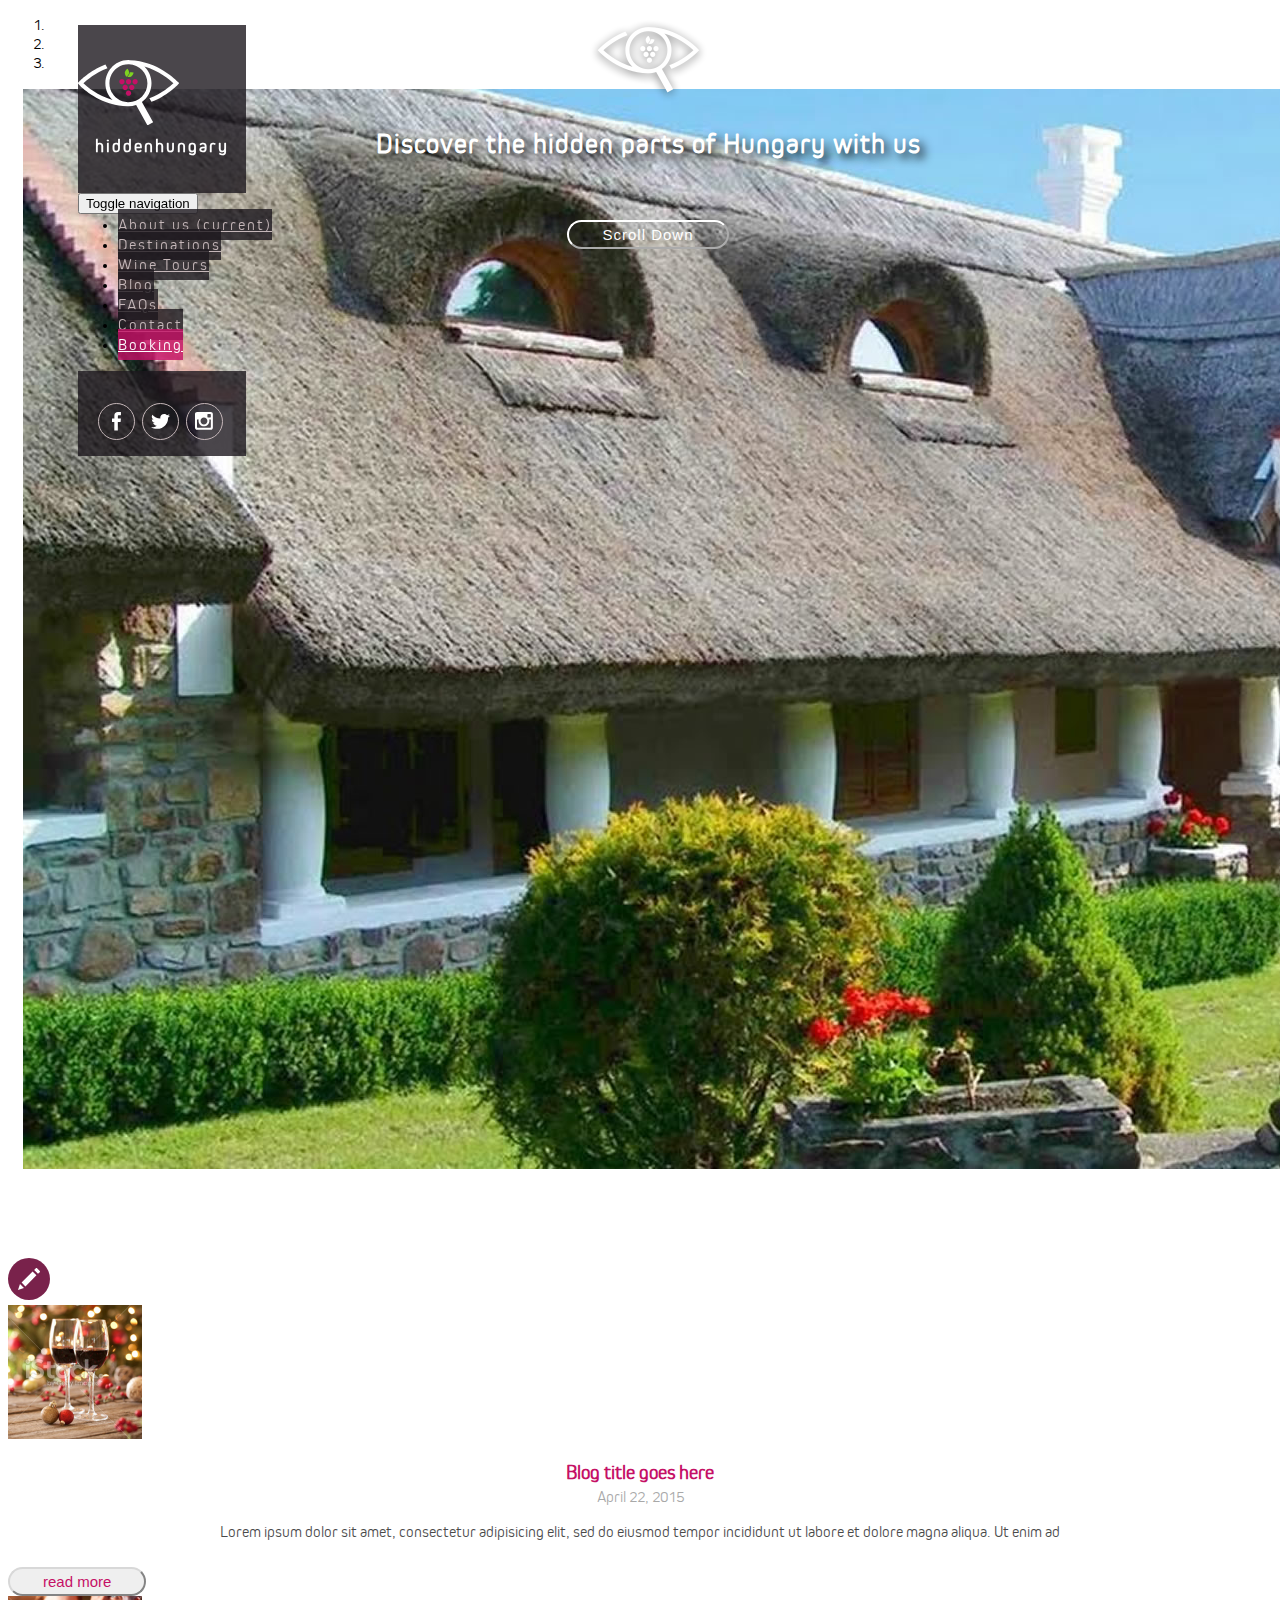
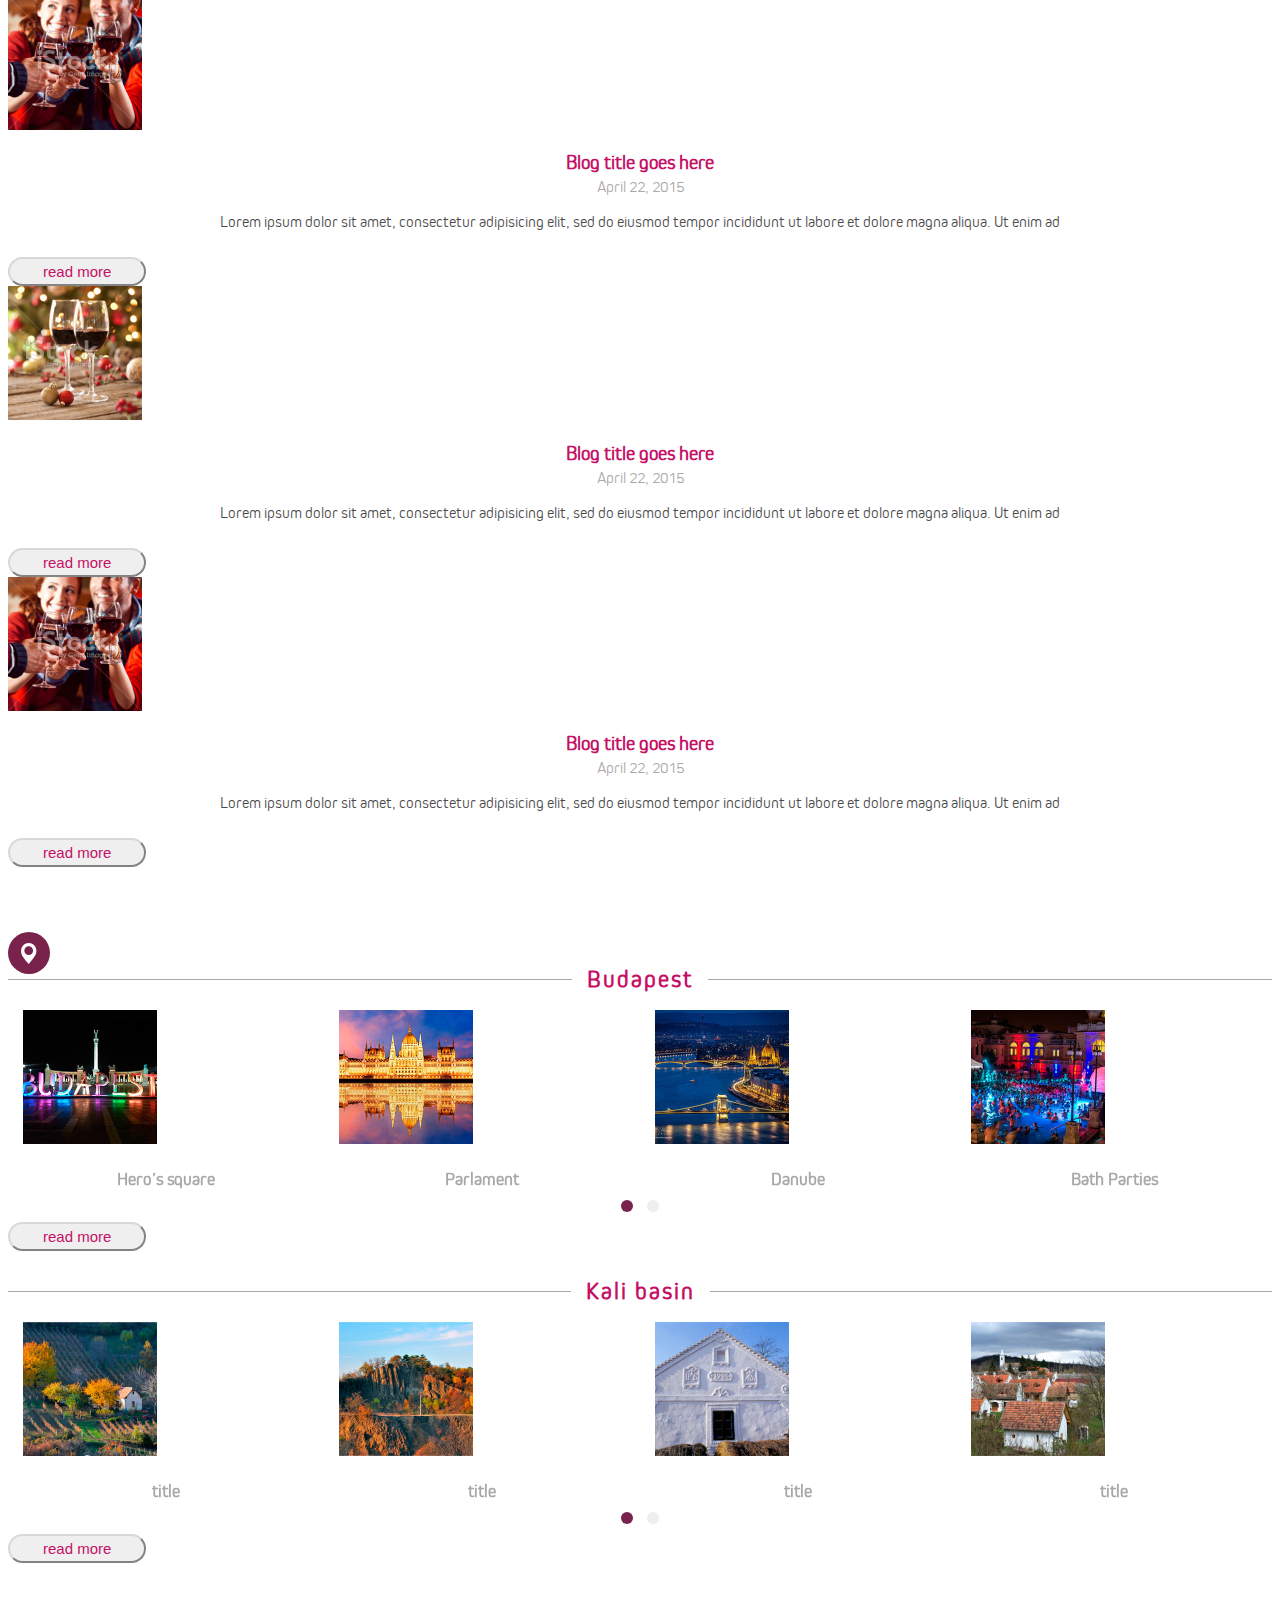
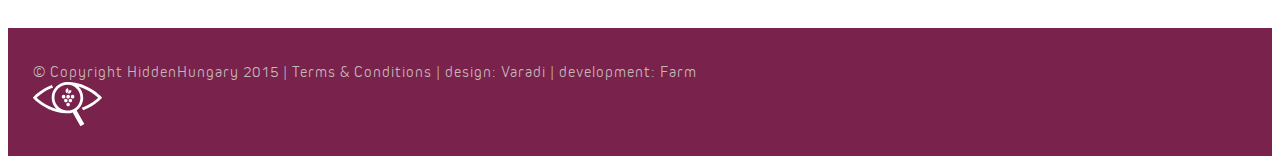
==== commit 4d127797: "opening page improvement, header subnav colorized, footer is added etc..." ====
--- a/index.html
+++ b/index.html
@@ -11,13 +11,15 @@
 <link rel="stylesheet" href="css/style.css">
 </head>
 <body>
-<header>        
-    <div class="brand-BG">
-        <div class="brand-wrapper">
-            <img src="images/hidden-hungary-brand-header.svg" alt="" class="center-block">
-            <h1>hidden<span class="logoColor">hungary</span></h1>
-        </div>
-    </div>
+<header>      
+      <div class="brand-BG">
+          <div class="brand-wrapper">
+              <a class="brandTop" href="index.html">  
+                  <img src="images/hidden-hungary-brand-header.svg" alt="" class="center-block">
+                  <h1>hidden<span class="logoColor">hungary</span></h1>
+              </a>  
+          </div>
+      </div>
     <nav class="navbar navbar-default">
         <!-- Brand and toggle get grouped for better mobile display -->
         <div class="navbar-header">
@@ -36,7 +38,8 @@
             <li><a href="#">Wine Tours</a></li>
             <li><a href="#">Blog</a></li>
             <li><a href="#">FAQs</a></li>
-            <li class="active"><a href="#">Contact</a></li>
+            <li><a href="#">Contact</a></li>
+            <li class="active"><a href="#">Booking</a></li>
           </ul>
         </div><!-- /.navbar-collapse -->
     </nav><!--nav--> 
@@ -51,6 +54,15 @@
     </footer> <!--header footer--> 
 </header><!--header-->
 <main>
+<div class="openingheader fullheight containter">
+	<div class="row openingheaderItems">
+    	<div class="col-lg-8 col-md-8 col-lg-offset-2 col-md-offset-2">
+        	<img src="images/hidden-hungary-brand-openingMIddle.png" width="127" height="87" alt="...">
+            <h1>Discover the hidden parts of Hungary with us</h1>
+            <button class="btn btn-default center-block">Scroll Down</button>
+        </div>
+	</div>   
+</div><!--opening title-->
 <div id="carousel-example-generic" class="carousel fade" data-ride="carousel">
   <!-- Indicators -->
   <ol class="carousel-indicators">
@@ -78,8 +90,8 @@
     <span class="glyphicon glyphicon-chevron-right" aria-hidden="true"></span>
     <span class="sr-only">Next</span>
   </a>
-</div><!--carousel-->
-    <div class="container">
+  </div><!--carousel-->
+      <div class="container">
         <div class="row openingBlog">
             <span class="col-lg-12 marginBottom">
                 <img src="images/hidden-hungary-blog-icon-opening.svg" height="42" alt="" class="img-responsive center-block iconOpening">
@@ -117,7 +129,7 @@
             <span class="col-lg-12 marginBottom">
                 <img src="images/hidden-hungary-place-icon-opening.svg" height="42" alt="" class="img-responsive center-block iconOpening">
             </span>
-	    <div class="col-lg-8 col-lg-offset-2">
+	    <div class="col-lg-8 col-lg-offset-2 col-md-8 col-md-offset-2">
 			<h3 class="section-title">
             	<span>
                 Budapest
@@ -163,16 +175,18 @@
 				</a>              
 			</div>
     </div><!--owl budapest -->
-    <button class="btn btn-default center-block marginBottomSmall">read more</button>
-    </div>
-	    <div class="col-lg-8 col-lg-offset-2">
+    <button class="btn btn-default center-block">read more</button>
+    </div>
+     </div>
+    <div class="row openingPlace openingMarginTopSmall">
+	    <div class="col-lg-8 col-lg-offset-2 col-md-8 col-md-offset-2">
 			<h3 class="section-title">
             	<span>
             		Kali basin
                 </span>    
             </h3>
         </div>
-        <div class="col-lg-8 col-lg-offset-2">
+        <div class="col-lg-8 col-md-8 col-lg-offset-2 col-md-offset-2 owlePadding">
 		<div id="owl-demo-2" class="owl-carousel owl-theme">
 			<div class="item">
 				<a class="fancybox" data-fancybox-group="events" href="images/clients/mobilPlus-clients-events-eu.jpg" title="Palace of Arts">
@@ -213,10 +227,19 @@
     </div><!--owl kali -->
     <button class="btn btn-default center-block">read more</button>
     </div>
-        </div><!--places blog-->
+    </div>
     </div><!--container-->
 </main><!--main-->
-<footer>
+<footer class="mainFooter">
+    <div class="container">
+        <div class="row">
+        	<div class="pull-left">
+            © Copyright HiddenHungary 2015 | <a href="#">Terms & Conditions</a> | design: <a href="http://www.varadi.tv" target="_blank">Varadi</a> | development: <a href="http://farm.co.hu" target="_blank">Farm</a></div>
+            <div class="pull-right">
+                <img src="images/hidden-hungary-brand-footer.svg"  alt="" class="img-responsive center-block">
+            </div>
+        </div>
+    </div>
 </footer><!--footer-->
 <script src="https://ajax.googleapis.com/ajax/libs/jquery/1.9.1/jquery.min.js"></script>
 <script src="js/respond.js"></script>
--- a/css/style.css
+++ b/css/style.css
@@ -1 +1 @@
-@font-face{font-family:'Kiro-regular';src:url("../fonts/Kiro Regular.eot");src:url("../fonts/Kiro Regular.eot?#iefix") format("embedded-opentype"),url("../fonts/Kiro Regular.woff") format("woff"),url("../fonts/Kiro Regular.ttf") format("truetype"),url("../fonts/Kiro Regular.svg#17e824ac9f85e6c588af66cdd2c1659e") format("svg");font-style:normal;font-weight:400}@font-face{font-family:'Kiro-light';src:url("../fonts/Kiro Light.eot");src:url("../fonts/Kiro Light.eot?#iefix") format("embedded-opentype"),url("../fonts/Kiro Light.woff") format("woff"),url("../fonts/Kiro Light.ttf") format("truetype"),url("../fonts/Kiro Light.svg#f45cf22c23afcfd953e21db995b44b1f") format("svg");font-style:normal;font-weight:200}@font-face{font-family:'Kiro-extra-light';src:url("../fonts/Kiro Extra Light.eot");src:url("../fonts/Kiro Extra Light.eot?#iefix") format("embedded-opentype"),url("../fonts/Kiro Extra Light.woff") format("woff"),url("../fonts/Kiro Extra Light.ttf") format("truetype"),url("../fonts/Kiro Extra Light.svg#faa0605734111f51d6bdab532167c6dd") format("svg");font-style:normal;font-weight:200}body{font-family:Kiro-light}.test{background:#79224B}::-moz-selection{background:#79224B;color:#C5B7B9}::selection{background:#79224B;color:#C5B7B9}.glyphicon{top:3px;margin-right:5px;color:#fff;opacity:1 !important}.openingBlog,.openingPlace{margin-top:65px}.openingBlog h2,.openingBlog .small,.openingBlog p{text-align:center}.openingBlog h2{font-size:20px;color:#C51066;margin-bottom:3px}.openingBlog .small{margin-bottom:10px;display:block;color:#A8A8A8;font-size:1em}.openingBlog P{color:#4A4A4A;margin-bottom:25px}.btn{border-radius:32px;font-size:15px;padding:4px 33px}.btn-default{color:#C51066;border-color:#D8D8D8}.iconOpening{background-color:#79224B;height:42px;border-radius:32px}.marginBottom{margin-bottom:65px}.marginBottomSmall{margin-bottom:30px}.owlePadding{padding-left:0px;padding-right:0px}.item{padding-left:15px;padding-right:15px}.openingPlace h3{text-align:center;color:#C51066;font-size:24px;margin-top:0;margin-bottom:20px;letter-spacing:2px}.openingPlace h5{font-size:18px;text-align:center;color:#A8A8A8;margin-top:20px;margin-bottom:5px}.openingPlace .item a{text-decoration:none}.openingPlace .item h5:hover{text-decoration:none;color:#C51066}.section-title{height:1px;background:none repeat scroll 0% 0% #A8A8A8}.section-title span{background:none repeat scroll 0% 0% #FFF;padding:0px 15px;top:-13px;position:relative}.owl-theme .owl-controls{margin-top:0}#carousel-example-generic .item{background-size:cover;background-repeat:no-repeat;background-position:center center;width:100%;height:100%}.carousel.fade{opacity:1}.carousel.fade .item{transition:opacity ease-out .7s;left:0;opacity:0;top:0;position:absolute;width:100%;display:block}.carousel.fade .item:first-child{top:auto;opacity:0;position:relative}.carousel.fade .item.active{opacity:1}.carousel-control{opacity:0}.carousel-control.right,.carousel-control.left{background-image:none}header{position:fixed;top:25px;left:78px;z-index:100;width:168px}header .brand-BG{height:168px;width:168px;display:table;background:rgba(29,24,30,0.8)}header .brand-wrapper{display:table-cell;vertical-align:middle}header h1{font-size:1.143em;padding:0px;margin:0px;text-align:center;color:#fff;letter-spacing:2px}header .logoColor{color:#fff}header img{margin-bottom:5px}header footer{display:table;height:85px;background:rgba(29,24,30,0.8);width:168px}header .social{display:table-cell;vertical-align:middle;text-align:center !important}.navbar{border-radius:0;border:none;margin-bottom:1px}.navbar-default{background-color:transparent;border:none}.navbar-nav>li{float:none;margin-bottom:1px}.navbar-collapse{padding-right:0;padding-left:0}.navbar-nav{width:168px;margin-top:2px}.navbar-default .navbar-nav>li>a{color:#C5B7B9;text-align:center;background:rgba(29,24,30,0.8);font-size:16px;letter-spacing:2px;padding-top:8px;padding-bottom:7px}.navbar-default .navbar-nav>li>a:hover{color:#FFF;background:rgba(29,24,30,0.8)}.navbar-default .navbar-nav>.active>a,.navbar-default .navbar-nav>.active>a:focus,.navbar-default .navbar-nav>.active>a:hover{color:#FFF;background:rgba(197,16,102,0.8)}footer .soc{padding-left:0px;list-style:outside none none;text-align:center;margin-bottom:0}footer ul li{display:inline-block;border-radius:32px;border:1px solid #C5B7B9;width:35px;height:35px;padding:0px;margin:0px;margin-right:4px;text-indent:-3000px}footer ul li.facebook{background-image:url(../images/hidden-hungary-social-facebook-header.svg);background-repeat:no-repeat}footer ul li.twitter{background-image:url(../images/hidden-hungary-social-twitter-header.svg);background-repeat:no-repeat}footer ul li.instagram{background-image:url(../images/hidden-hungary-social-instagram-header.svg);background-repeat:no-repeat}footer ul li a{padding:0;width:35px;height:35px;display:block}footer ul li:hover{opacity:1}footer ul li.facebook:hover{background-image:url(../images/hidden-hungary-social-facebook-headerOver.svg);background-repeat:no-repeat;border:1px solid #fff}footer ul li.twitter:hover{background-image:url(../images/hidden-hungary-social-twitter-headerOver.svg);background-repeat:no-repeat;border:1px solid #fff}footer ul li.instagram:hover{background-image:url(../images/hidden-hungary-social-instagram-headerOver.svg);background-repeat:no-repeat;border:1px solid #fff}.form-control{height:43px;padding:6px 12px;font-size:14px;line-height:1.42857;color:#555;background-color:#C5B7B9;border-radius:0px;border-color:#C5B7B9;box-shadow:0px 1px 1px transparent inset;transition:border-color 0.15s ease-in-out 0s, box-shadow 0.15s ease-in-out 0s}.form-control:focus{border-color:#C51066;outline:0px none;box-shadow:0px 1px 1px rgba(0,0,0,0.075) inset,0px 0px 8px rgba(197,16,102,0.6)}label{color:#fff;letter-spacing:1px;font-weight:normal}.submit{margin-top:30px;margin-bottom:10px;border:none;-moz-transition:all .2s ease-in;-o-transition:all .2s ease-in;-webkit-transition:all .2s ease-in;transition:all .2s ease-in;background:#79224B;color:#fff;letter-spacing:1px}.submit:hover{background:#C51066;color:#fff}.contentRight{overflow:auto;overflow-x:hidden;top:0px;left:274px;position:fixed;width:458px;height:100%;background:rgba(29,24,30,0.8);z-index:2000}.contentRight p{font-size:16px;color:#C5B7B9;letter-spacing:.7px;margin-bottom:20px;line-height:160%}.contentRight h1{font-size:36px;padding:0px;margin:0px;color:#fff;letter-spacing:2px;font-family:Kiro-extra-light, sans-serif;margin-bottom:20px}.contentRight .sectionTitleBig{height:3px;background:none repeat scroll 0% 0% #79224B;border-radius:32px;margin-top:65px}.contentRight .sectionTitleBig span{top:-47px;position:relative}.contentRight .tableHeader{display:table;margin-bottom:10px;margin-top:20px}.contentRight .tableCell{display:table-cell;vertical-align:middle}.contentRight h2{font-size:24px;padding:0px;margin:0px;color:#fff;letter-spacing:1px;font-family:Kiro-extra-light, sans-serif;margin-right:10px;display:block}.contentRight .tableCell.line{width:100%}.contentRight .tableCell.line span{height:1px;background:none repeat scroll 0% 0% #fff;display:block}.contentRight .tourList{padding:0px;margin:0px;list-style:none}.contentRight .tourList li{background:none repeat scroll 0% 0% #C51066;margin-bottom:1px;font-size:16px;color:#fff;padding:4px 10px;letter-spacing:1px}.contentRight .tourList li span{opacity:.5}.contentRight .tourDates{width:110px}.contentRight .tourIncluded{width:185px}.contentRight .tourNotIncluded{width:225px}.contentRight .tourFeatures p{margin:0}.paddingContent{padding:25px}.blog{width:751px}.blog .media-heading{font-size:24px;padding:0px;margin:0px;color:#fff;letter-spacing:1px;font-family:Kiro-extra-light, sans-serif;margin-right:10px;display:block}.blog .media-left{padding-right:25px}.blog .media{border-bottom:1px solid rgba(255,255,255,0.3);padding-bottom:25px;margin-bottom:20px}.blog .submit{margin-top:0;margin-bottom:0;color:rgba(255,255,255,0.7)}.blog .submit:hover{color:#fff}.blog .small{color:#fff;letter-spacing:1px;font-size:13px;margin-bottom:15px;display:block}::-webkit-scrollbar{width:5px}::-webkit-scrollbar-track{background-color:black}::-webkit-scrollbar-thumb{background-color:#C51066;radius-corner:32px}::-webkit-scrollbar-button{background-color:black}::-webkit-scrollbar-corner{background-color:black}@media (max-width: 991px){header{position:fixed;top:0px;left:0px;width:100%;background:rgba(29,24,30,0.8)}header .brand-BG{height:50px;width:100%;float:left;background:none}header img{width:76px;height:49px;padding:7px 5px 3px 5px;position:absolute;top:2px}header h1{vertical-align:middle;font-size:20px;padding-top:7px}.navbar-nav{width:100%;height:100%;background-color:transparent;border-radius:none;box-shadow:none;padding:0;margin:0px}.navbar-nav>li>a{padding-left:15px !important;border-radius:15px;background-clip:padding-box}.navbar-nav>li{border-bottom:none;margin-bottom:1px}.navbar-nav>li>a:hover,.navbar-nav>li>a:focus{color:#FFF !important;background-clip:padding-box;border-radius:0px}.navbar-default .navbar-nav>.active>a,.navbar-default .navbar-nav>.active>a:hover,.navbar-default .navbar-nav>.active>a:focus{color:#FFF !important;border-radius:15px;background-clip:padding-box;background:none}.navbar-default .navbar-nav>li>a:hover{color:#FFF;background:transparent}.navbar-header{float:none}.navbar-left,.navbar-right{float:none !important}.navbar-collapse{border-top:1px solid transparent;box-shadow:inset 0 1px 0 rgba(255,255,255,0.1);padding-right:0;padding-left:0}.navbar-fixed-top{top:0;border-width:0 0 1px}.navbar-collapse.collapse{display:none !important}.navbar-nav{float:none !important;padding:0 !important}.navbar-nav>li{float:none}.navbar-nav>li>a{padding-top:10px;padding-bottom:10px;border-radius:0px}.collapse.in{display:block !important}.navbar-toggle{border:1px solid #FFF;margin-top:-39px;margin-right:5px;border-radius:6px;margin-bottom:0px;display:block}.opening h1{text-align:center}.navbar-default .navbar-toggle .icon-bar{background-color:#FFF}.firstpage.navbar-default{margin-top:0}.firstpage.navbar{margin-bottom:0}.navbar-default{margin-top:7px}.contentRight{position:absolute;z-index:99;margin:110px 15px 15px;left:0px;width:auto;height:auto}.blog{width:95%}.carousel-inner.subpages{position:fixed}}@media (max-width: 440px){.blog .media-left{width:100%;display:block;padding-right:0px}.media-list{text-align:center}.media-list img{margin:0 auto}}
+@font-face{font-family:'Kiro-regular';src:url("../fonts/Kiro Regular.eot");src:url("../fonts/Kiro Regular.eot?#iefix") format("embedded-opentype"),url("../fonts/Kiro Regular.woff") format("woff"),url("../fonts/Kiro Regular.ttf") format("truetype"),url("../fonts/Kiro Regular.svg#17e824ac9f85e6c588af66cdd2c1659e") format("svg");font-style:normal;font-weight:400}@font-face{font-family:'Kiro-light';src:url("../fonts/Kiro Light.eot");src:url("../fonts/Kiro Light.eot?#iefix") format("embedded-opentype"),url("../fonts/Kiro Light.woff") format("woff"),url("../fonts/Kiro Light.ttf") format("truetype"),url("../fonts/Kiro Light.svg#f45cf22c23afcfd953e21db995b44b1f") format("svg");font-style:normal;font-weight:200}@font-face{font-family:'Kiro-extra-light';src:url("../fonts/Kiro Extra Light.eot");src:url("../fonts/Kiro Extra Light.eot?#iefix") format("embedded-opentype"),url("../fonts/Kiro Extra Light.woff") format("woff"),url("../fonts/Kiro Extra Light.ttf") format("truetype"),url("../fonts/Kiro Extra Light.svg#faa0605734111f51d6bdab532167c6dd") format("svg");font-style:normal;font-weight:200}body{font-family:Kiro-light}.openingheader{z-index:14;position:absolute;text-align:center;display:table;width:100%}.openingheader .btn-default{color:#fff;border-color:#fff;background:transparent;margin-top:40px;letter-spacing:1px}.openingheader .btn-default:hover{background:#fff;color:#C51066;-moz-transition:all .2s ease-in;-o-transition:all .2s ease-in;-webkit-transition:all .2s ease-in;transition:all .2s ease-in}.openingheader .openingheaderItems{display:table-cell;vertical-align:middle}.openingheader .openingheaderItems h1{font-size:28px;color:#fff;letter-spacing:1px;text-shadow:5px 5px 10px rgba(0,0,0,0.9) !important}.test{background:#79224B}.andColor{color:#C51066}::-moz-selection{background:#79224B;color:#C5B7B9}::selection{background:#79224B;color:#C5B7B9}.glyphicon{top:3px;margin-right:5px;color:#fff;opacity:1 !important}.full-width{width:100%;margin-bottom:20px}.openingBlog,.openingPlace{margin-top:65px}.openingMarginTopSmall{margin-top:40px;margin-bottom:65px}.openingBlog h2,.openingBlog .small,.openingBlog p{text-align:center}.openingBlog h2{font-size:20px;color:#C51066;margin-bottom:3px}.openingBlog .small{margin-bottom:10px;display:block;color:#A8A8A8;font-size:1em}.openingBlog P{color:#4A4A4A;margin-bottom:25px}.btn{border-radius:32px;font-size:15px;padding:4px 33px}.btn-default{color:#C51066;border-color:#D8D8D8}.iconOpening{background-color:#79224B;height:42px;border-radius:32px}.marginBottom{margin-bottom:65px}.marginBottomSmall{margin-bottom:30px}.owlePadding{padding-left:0px;padding-right:0px}.item{padding-left:15px;padding-right:15px}.openingPlace h3{text-align:center;color:#C51066;font-size:24px;margin-top:0;margin-bottom:30px;letter-spacing:2px}.openingPlace h5{font-size:18px;text-align:center;color:#A8A8A8;margin-top:20px;margin-bottom:5px}.openingPlace .item a{text-decoration:none}.openingPlace .item h5:hover{text-decoration:none;color:#C51066}.section-title{height:1px;background:none repeat scroll 0% 0% #A8A8A8}.section-title span{background:none repeat scroll 0% 0% #FFF;padding:0px 15px;top:-13px;position:relative}.owl-theme .owl-controls{margin-top:0}#carousel-example-generic .item{background-size:cover;background-repeat:no-repeat;background-position:center center;width:100%;height:100%}.carousel.fade{opacity:1}.carousel.fade .item{transition:opacity ease-out .7s;left:0;opacity:0;top:0;position:absolute;width:100%;display:block}.carousel.fade .item:first-child{top:auto;opacity:0;position:relative}.carousel.fade .item.active{opacity:1}.carousel-control{opacity:0}.carousel-control.right,.carousel-control.left{background-image:none}header{position:fixed;top:25px;left:78px;z-index:100;width:168px}header .brand-BG{height:168px;width:168px;display:table;background:rgba(29,24,30,0.8)}header .brandTop{display:block;cursor:pointer;text-decoration:none}header .brandTop:hover{opacity:0.2;transition:opacity .25s ease-in-out;-moz-transition:opacity .25s ease-in-out;-webkit-transition:opacity .25s ease-in-out}header .brand-wrapper{display:table-cell;vertical-align:middle}header h1{font-size:1.143em;padding:0px;margin:0px;text-align:center;color:#fff;letter-spacing:2px}header .logoColor{color:#fff}header img{margin-bottom:5px}header footer{display:table;height:85px;background:rgba(29,24,30,0.8);width:168px}header .social{display:table-cell;vertical-align:middle;text-align:center !important}.navbar{border-radius:0;border:none;margin-bottom:1px}.navbar-default{background-color:transparent;border:none}.navbar-nav>li{float:none;margin-bottom:1px}.navbar-collapse{padding-right:0;padding-left:0}.navbar-nav{width:168px;margin-top:2px}.navbar-default .navbar-nav>li>a,.navSubItems{color:#C5B7B9;text-align:center;background:rgba(29,24,30,0.8);font-size:16px;letter-spacing:2px;padding-top:8px;padding-bottom:7px}.navbar-default .navbar-nav>li>a:hover,.navbar-default .navbar-nav>li>a:focus{color:#FFF;background:rgba(29,24,30,0.8)}.navbar-default .navbar-nav>.active>a,.navbar-default .navbar-nav>.active>a:focus,.navbar-default .navbar-nav>.active>a:hover{color:#FFF;background:rgba(197,16,102,0.8)}a.activeSub{color:#FFF !important}.navSubItems{list-style:outside none none;padding:0px;margin:0px}.navSubItems li{margin-bottom:1px}.navSubItems li:last-child{padding-bottom:6px}.navSubItems a{color:#C5B7B9;text-decoration:none;display:block;padding-top:2px;padding-bottom:1px}.navSubItems a:hover{color:#FFF}footer .soc,.blog .soc{padding-left:0px;list-style:outside none none;text-align:center;margin-bottom:0}.blog .soc{text-align:left}footer ul li,.blog ul.soc li{display:inline-block;border-radius:32px;border:1px solid #C5B7B9;width:35px;height:35px;padding:0px;margin:0px;margin-right:4px;text-indent:-3000px}.blog ul.soc li{width:27px;height:27px}footer ul li.facebook,.blog ul.soc li.facebook{background-image:url(../images/hidden-hungary-social-facebook-header.svg);background-repeat:no-repeat}.blog ul.soc li.facebook,.blog ul.soc li.twitter,.blog ul.soc li.instagram,.blog ul.soc li.email{background-size:27px 27px;background-position:-1px -1px}footer ul li.twitter,.blog ul.soc li.twitter{background-image:url(../images/hidden-hungary-social-twitter-header.svg);background-repeat:no-repeat}footer ul li.instagram,.blog ul.soc li.instagram{background-image:url(../images/hidden-hungary-social-instagram-header.svg);background-repeat:no-repeat}.blog ul.soc li.email{background-image:url(../images/hidden-hungary-social-mail.svg);background-repeat:no-repeat}footer ul li a,.blog ul.soc li a{padding:0;width:35px;height:35px;display:block}.blog ul.soc li a{width:27px;height:27px}footer ul li:hover{opacity:1}footer ul li.facebook:hover,.blog ul.soc li.facebook:hover,footer ul li.twitter:hover,.blog ul.soc li.twitter:hover,footer ul li.instagram:hover,.blog ul.soc li.instagram:hover,.blog ul.soc li.email:hover{background-repeat:no-repeat;border:1px solid #fff}footer ul li.facebook:hover,.blog ul.soc li.facebook:hover{background-image:url(../images/hidden-hungary-social-facebook-headerOver.svg)}footer ul li.twitter:hover,.blog ul.soc li.twitter:hover{background-image:url(../images/hidden-hungary-social-twitter-headerOver.svg)}footer ul li.instagram:hover,.blog ul.soc li.instagram:hover{background-image:url(../images/hidden-hungary-social-instagram-headerOver.svg)}.blog ul.soc li.email:hover{background-image:url(../images/hidden-hungary-social-mailOver.svg)}.form-control{height:43px;padding:6px 12px;font-size:14px;line-height:1.42857;color:#555;background-color:#C5B7B9;border-radius:0px;border-color:#C5B7B9;box-shadow:0px 1px 1px transparent inset;transition:border-color 0.15s ease-in-out 0s, box-shadow 0.15s ease-in-out 0s}.form-control:focus{border-color:#C51066;outline:0px none;box-shadow:0px 1px 1px rgba(0,0,0,0.075) inset,0px 0px 8px rgba(197,16,102,0.6)}label{color:#fff;letter-spacing:1px;font-weight:normal}.submit{margin-top:30px;margin-bottom:10px;border:none;-moz-transition:all .2s ease-in;-o-transition:all .2s ease-in;-webkit-transition:all .2s ease-in;transition:all .2s ease-in;background:#79224B;color:#fff;letter-spacing:1px}.submit:hover{background:#C51066;color:#fff}.contentRight{overflow:auto;overflow-x:hidden;top:0px;left:274px;position:fixed;width:458px;height:100%;background:rgba(29,24,30,0.8);z-index:2000}.contentRight p{font-size:16px;color:#C5B7B9;letter-spacing:.7px;margin-bottom:20px;line-height:160%}.contentRight h1{font-size:42px;padding:0px;margin:0px;color:#fff;letter-spacing:2px;font-family:Kiro-extra-light, sans-serif;margin-bottom:30px}.contentRight .sectionTitleBig{height:3px;background:none repeat scroll 0% 0% #79224B;border-radius:32px;margin-top:65px}.contentRight .sectionTitleBig span{top:-53px;position:relative}.contentRight .tableHeader{display:table;margin-bottom:10px;margin-top:20px}.contentRight .tableCell{display:table-cell;vertical-align:middle}.contentRight h2{font-size:24px;padding:0px;margin:0px;color:#fff;letter-spacing:1px;font-family:Kiro-extra-light, sans-serif;margin-right:10px;display:block}.contentRight h5{font-size:24px;padding:0px;margin:0px;color:#fff;letter-spacing:1px;font-family:Kiro-extra-light, sans-serif;margin-right:10px;display:block;font-size:24px;color:#C51066;margin-bottom:5px}.contentRight .tableCell.line{width:100%}.contentRight .tableCell.line span{height:1px;background:none repeat scroll 0% 0% #fff;display:block}.contentRight .tourList{padding:0px;margin:0px;list-style:none}.contentRight .tourList li{background:none repeat scroll 0% 0% #C51066;margin-bottom:1px;font-size:16px;color:#fff;padding:4px 10px;letter-spacing:1px}.contentRight .tourList li span{opacity:.5}.contentRight .tourDates{width:110px}.contentRight .tourIncluded{width:185px}.contentRight .tourNotIncluded{width:225px}.contentRight .tourFeatures p{margin:0}.paddingContent{padding:40px}.bookingBtn{width:100%;margin-top:0px;background-color:#518815;color:rgba(255,255,255,0.7)}.bookingBtn:hover{background-color:#71bd1e;color:#fff}.tour .media-heading{font-size:24px;padding:0px;margin:0px;color:#fff;letter-spacing:1px;font-family:Kiro-extra-light, sans-serif;margin-right:10px;display:block;font-size:32px}.tour .submit{margin-top:10px;margin-bottom:0;color:rgba(255,255,255,0.7)}.tour .submit:hover{color:#fff}.tour .media-left{padding-right:25px}.tour .media{border-bottom:1px solid rgba(255,255,255,0.3);padding-bottom:35px;margin-bottom:30px}.blog{width:751px;overflow:auto;overflow-x:hidden;top:0px;left:274px;position:fixed;height:100%;background:rgba(29,24,30,0.8);z-index:2000}.blog .media-heading{font-size:24px;padding:0px;margin:0px;color:#fff;letter-spacing:1px;font-family:Kiro-extra-light, sans-serif;margin-right:10px;display:block;font-size:32px}.blog .media-left{padding-right:25px}.blog .media{border-bottom:1px solid rgba(255,255,255,0.3);padding-bottom:35px;margin-bottom:30px}.blog .mediaOne{margin-bottom:30px;padding-top:40px;border-bottom:none}.blog .submit{margin-top:0;margin-bottom:0;color:rgba(255,255,255,0.7)}.blog .submit:hover{color:#fff}.blog .small{color:#fff;letter-spacing:1px;font-size:13px;margin-bottom:15px;display:block}.blog .pagination>li>a,.blog .pagination>li>span{background-color:transparent;border-color:#C5B7B9;color:#C5B7B9}.blog .pagination>li>a:focus,.blog .pagination>li>a:hover,.blog .pagination>li>span:focus,.blog .pagination>li>span:hover{color:#fff;border-color:#fff}.blog .pagination>.active>a,.blog .pagination>.active>a:focus,.blog .pagination>.active>a:hover,.blog .pagination>.active>span,.blog .pagination>.active>span:focus,.blog .pagination>.active>span:hover{z-index:2;cursor:default;background-color:#79224B !important;color:#FFF;border-color:#79224B}.categories .nav>li>a{padding:5px 0px;color:#C5B7B9;font-size:14px;letter-spacing:1px}.categories .nav>li>a:focus,.categories .nav>li>a:hover{background:transparent;color:#fff}.categories .nav>li{border-bottom:1px solid rgba(255,255,255,0.3)}.categories h3{font-size:24px;padding:0px;margin:0px;color:#fff;letter-spacing:1px;font-family:Kiro-extra-light, sans-serif;margin-right:10px;display:block;font-size:18px;margin-bottom:10px}::-webkit-scrollbar{width:5px}::-webkit-scrollbar-track{background-color:black}::-webkit-scrollbar-thumb{background-color:#C51066;radius-corner:32px}::-webkit-scrollbar-button{background-color:black}::-webkit-scrollbar-corner{background-color:black}.mainFooter{min-height:70px;background-color:#79224B;padding:25px;color:#C5B7B9;letter-spacing:1px;font-size:1em}.mainFooter a{color:#C5B7B9;text-decoration:none}.mainFooter a:hover{color:#fff}.mainFooter .pull-left{padding-top:10px}@media (max-width: 991px){header{position:fixed;top:0px;left:0px;width:100%}header .brand-BG{height:60px;width:100%;float:left;background:rgba(29,24,30,0.8)}header img{width:76px;height:49px;padding:7px 5px 3px 5px;position:absolute;top:3px}header h1{vertical-align:middle;font-size:20px;margin-top:-2px}.navbar-nav{width:100%;height:100%;background-color:transparent;border-radius:none;box-shadow:none;padding:0;margin:0px}.navbar-nav>li>a{padding-left:15px !important;border-radius:15px;background-clip:padding-box}.navbar-nav>li{border-bottom:none;margin-bottom:1px}.navbar-default .navbar-nav>.active>a,.navbar-default .navbar-nav>.active>a:hover,.navbar-default .navbar-nav>.active>a:focus{color:#FFF !important;border-radius:0px;background-clip:padding-box;background:rgba(197,16,102,0.8)}.navbar-default .navbar-nav>li>a,.navSubItems{color:#C5B7B9;background:rgba(121,34,75,0.85)}.navbar-default .navbar-nav>li>a:hover,.navbar-default .navbar-nav>li>a:focus{color:#FFF;background:rgba(121,34,75,0.85)}.navbar-header{float:none}.navbar-left,.navbar-right{float:none !important}.navbar-collapse{border-top:1px solid transparent;box-shadow:inset 0 1px 0 rgba(255,255,255,0.1);padding-right:0;padding-left:0}.navbar-fixed-top{top:0;border-width:0 0 1px}.navbar-collapse.collapse{display:none !important}.navbar-nav{float:none !important;padding:0 !important}.navbar-nav>li{float:none}.navbar-nav>li>a{padding-top:10px;padding-bottom:10px;border-radius:0px}.collapse.in{display:block !important}.navbar-toggle{border:1px solid #FFF;margin-top:-48px;margin-right:7px;border-radius:6px;margin-bottom:0px;display:block}.opening h1{text-align:center}.navbar-default .navbar-toggle .icon-bar{background-color:#FFF}.firstpage.navbar-default{margin-top:0}.firstpage.navbar{margin-bottom:0}.navbar-default{margin-top:0px}.contentRight{position:absolute;z-index:99;margin:110px 15px 15px;left:0px;width:auto;height:auto}.carousel-inner.subpages{position:fixed}.mainFooter .pull-left,.mainFooter .pull-right{width:100%;text-align:center}.mainFooter .pull-right{margin-top:30px}}@media (max-width: 440px){.blog .media-left,.tour .media-left{width:100%;display:block;padding-right:0px}.media-list{text-align:center}.media-list img{margin:0 auto}.blog .soc{text-align:center}.paddingContent{padding:20px}}
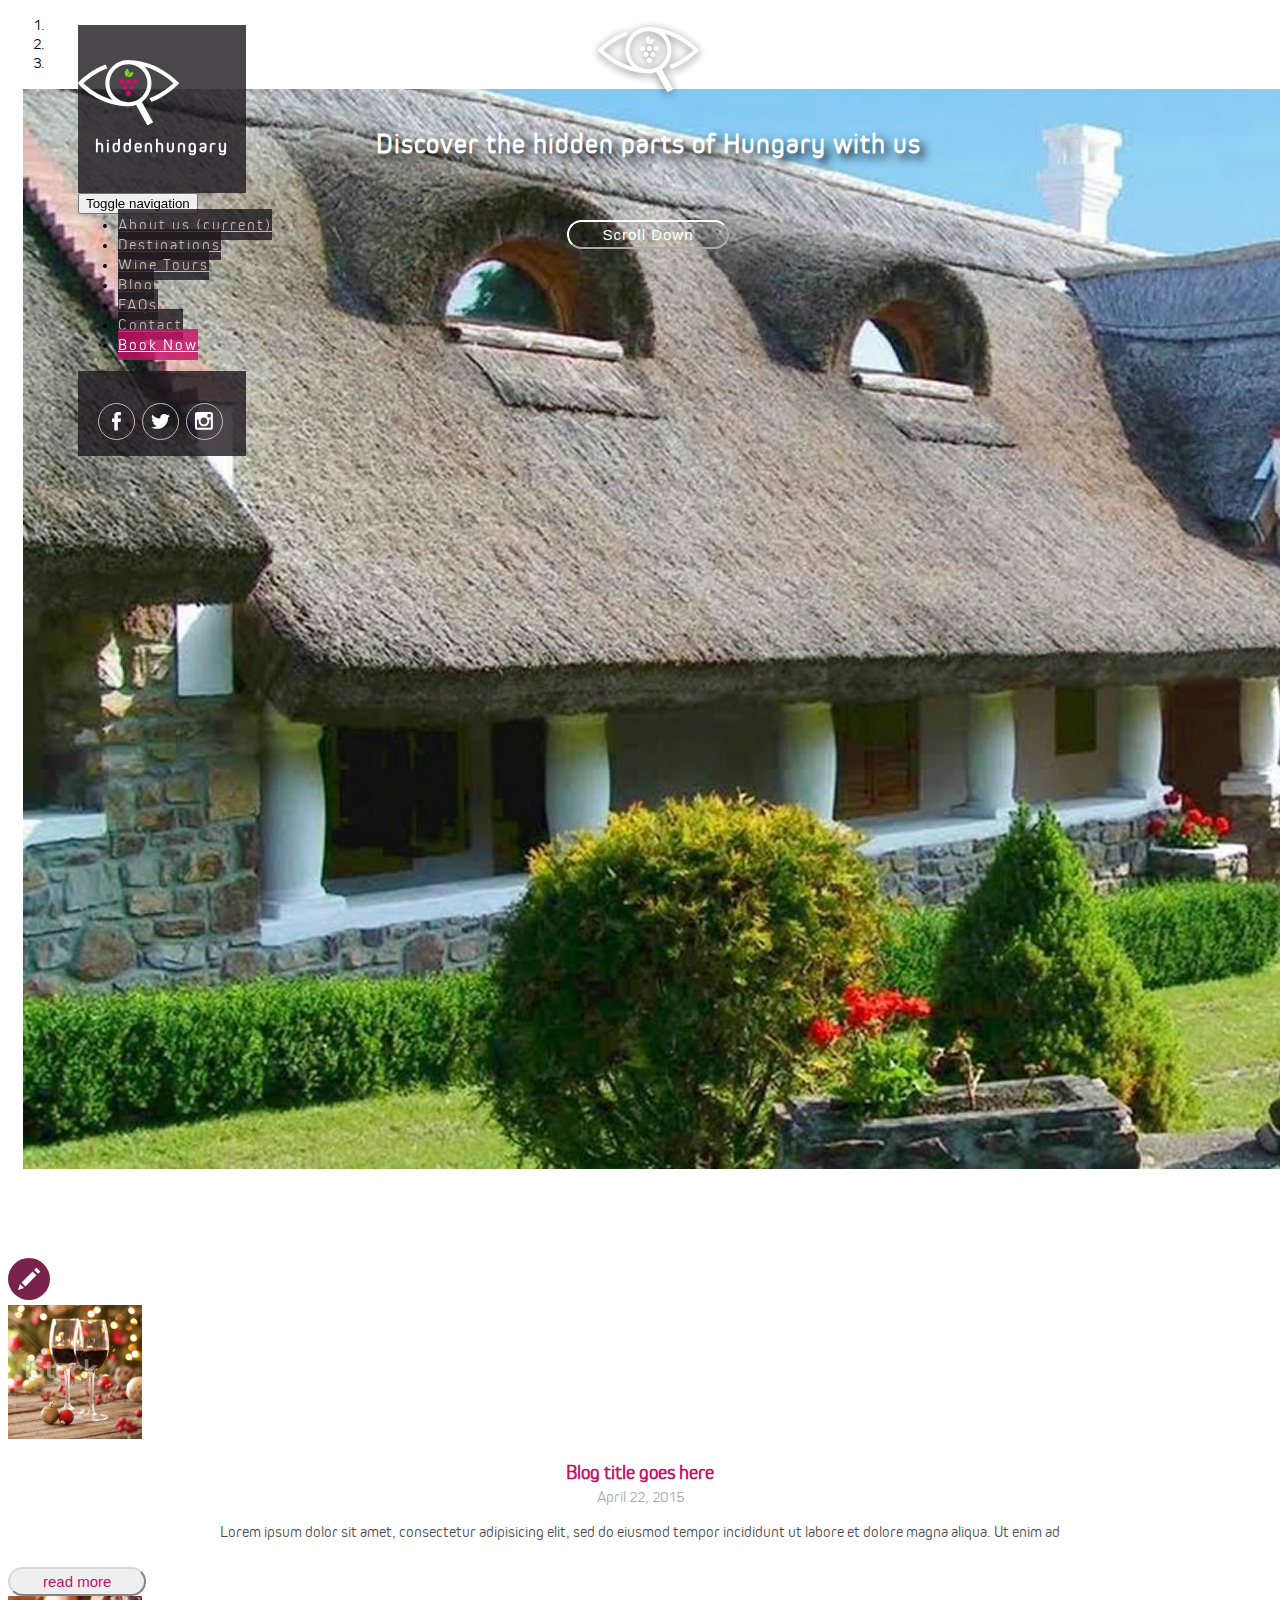
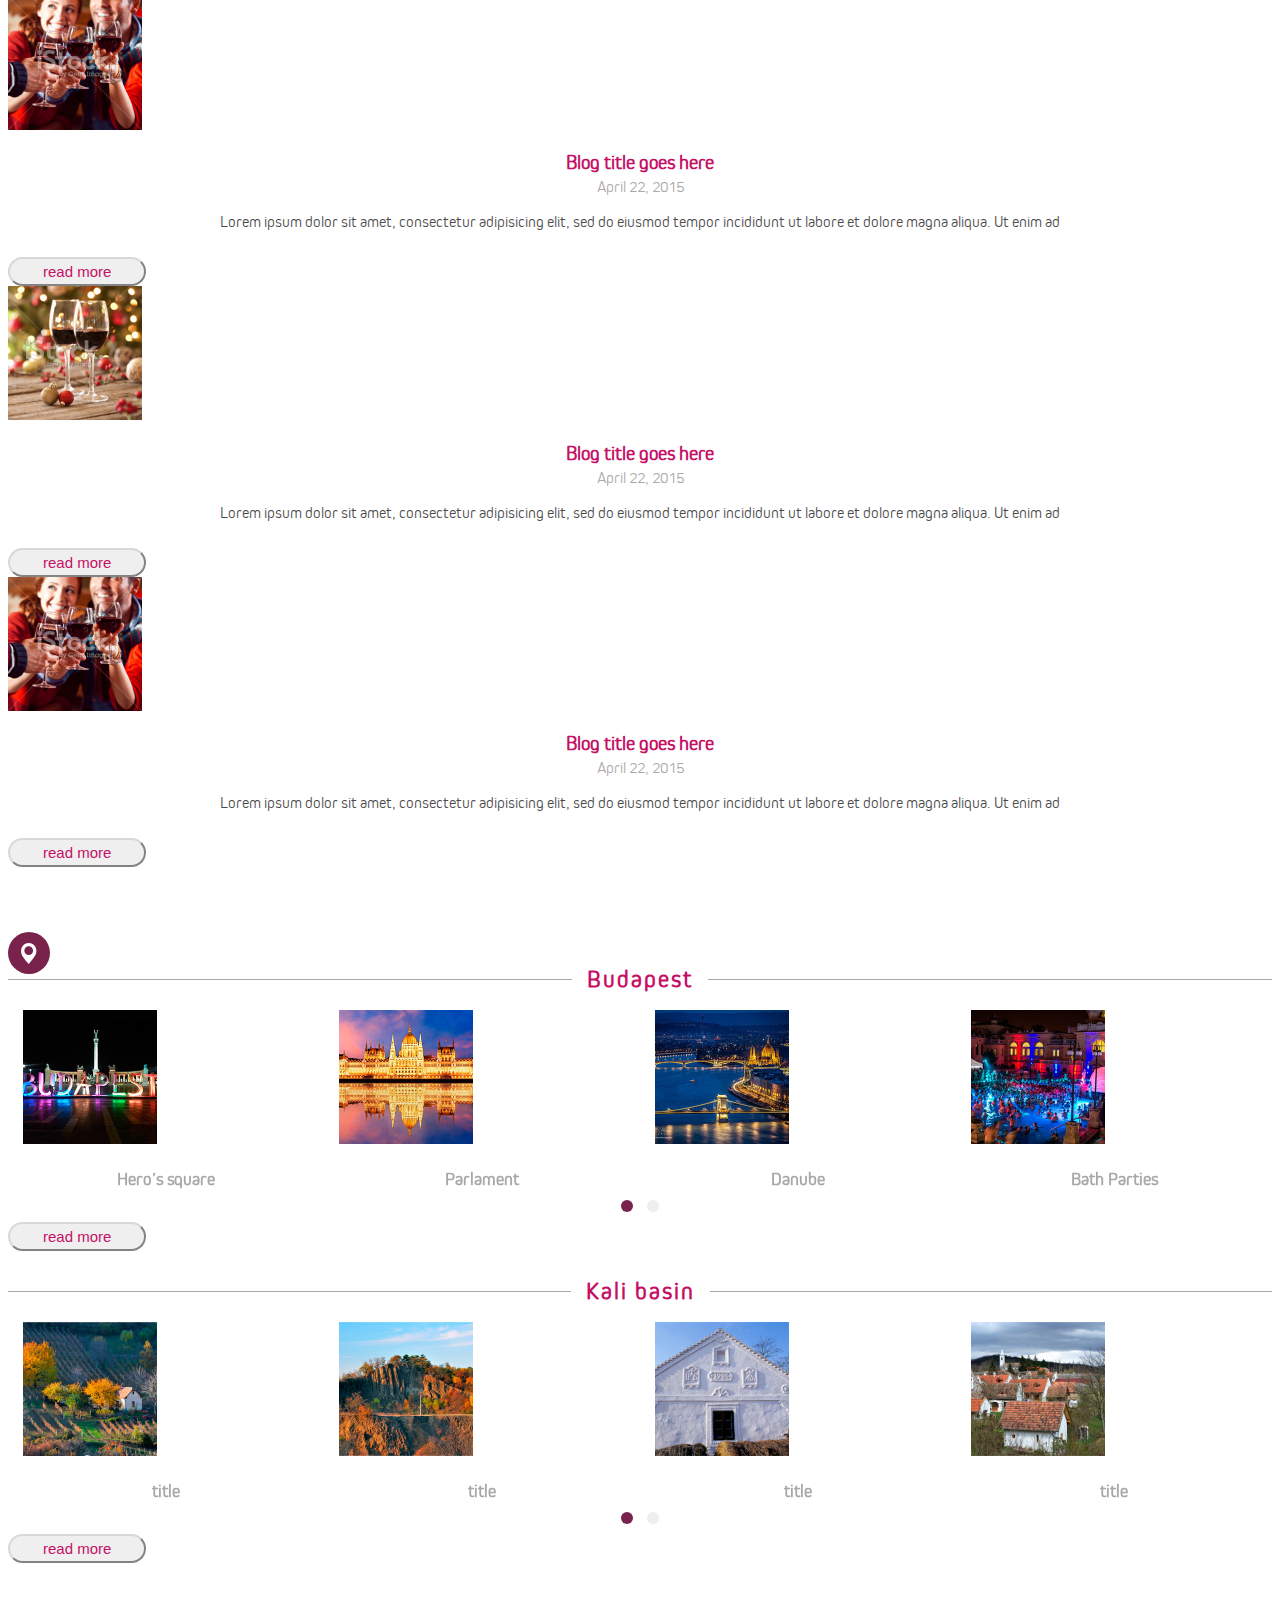
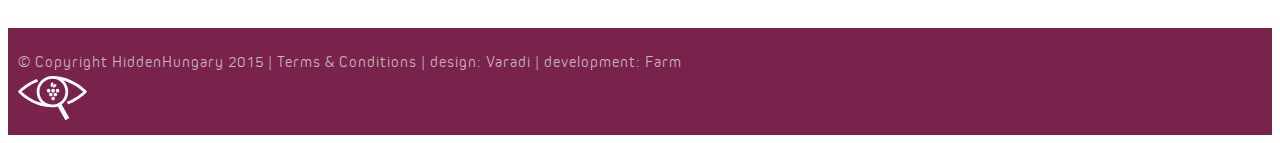
==== commit 52983329: "opening page, gallery is working, and small updates" ====
--- a/index.html
+++ b/index.html
@@ -9,6 +9,185 @@
 <link rel="stylesheet" href="owl-carousel/owl.theme.css">
 <link href="css/bootstrap.min.css" rel="stylesheet">
 <link rel="stylesheet" href="css/style.css">
+<link rel="stylesheet" type="text/css" href="source/jquery.fancybox.css?v=2.1.5" media="screen" />
+<script src="https://ajax.googleapis.com/ajax/libs/jquery/1.9.1/jquery.min.js"></script>
+	<script type="text/javascript" src="source/jquery.fancybox.js?v=2.1.5"></script>
+		<script type="text/javascript">
+		$(document).ready(function() {
+			/*
+			 *  Simple image gallery. Uses default settings
+			 */
+
+			$('.fancybox').fancybox();
+
+			/*
+			 *  Different effects
+			 */
+
+			// Change title type, overlay closing speed
+			$(".fancybox-effects-a").fancybox({
+				helpers: {
+					title : {
+						type : 'outside'
+					},
+					overlay : {
+						speedOut : 0
+					}
+				}
+			});
+
+			// Disable opening and closing animations, change title type
+			$(".fancybox-effects-b").fancybox({
+				openEffect  : 'none',
+				closeEffect	: 'none',
+
+				helpers : {
+					title : {
+						type : 'over'
+					}
+				}
+			});
+
+			// Set custom style, close if clicked, change title type and overlay color
+			$(".fancybox-effects-c").fancybox({
+				wrapCSS    : 'fancybox-custom',
+				closeClick : true,
+
+				openEffect : 'none',
+
+				helpers : {
+					title : {
+						type : 'inside'
+					},
+					overlay : {
+						css : {
+							'background' : 'rgba(238,238,238,0.85)'
+						}
+					}
+				}
+			});
+
+			// Remove padding, set opening and closing animations, close if clicked and disable overlay
+			$(".fancybox-effects-d").fancybox({
+				padding: 0,
+
+				openEffect : 'elastic',
+				openSpeed  : 150,
+
+				closeEffect : 'elastic',
+				closeSpeed  : 150,
+
+				closeClick : true,
+
+				helpers : {
+					overlay : null
+				}
+			});
+
+			/*
+			 *  Button helper. Disable animations, hide close button, change title type and content
+			 */
+
+			$('.fancybox-buttons').fancybox({
+				openEffect  : 'none',
+				closeEffect : 'none',
+
+				prevEffect : 'none',
+				nextEffect : 'none',
+
+				closeBtn  : false,
+
+				helpers : {
+					title : {
+						type : 'inside'
+					},
+					buttons	: {}
+				},
+
+				afterLoad : function() {
+					this.title = 'Image ' + (this.index + 1) + ' of ' + this.group.length + (this.title ? ' - ' + this.title : '');
+				}
+			});
+
+
+			/*
+			 *  Thumbnail helper. Disable animations, hide close button, arrows and slide to next gallery item if clicked
+			 */
+
+			$('.fancybox-thumbs').fancybox({
+				prevEffect : 'none',
+				nextEffect : 'none',
+
+				closeBtn  : false,
+				arrows    : false,
+				nextClick : true,
+
+				helpers : {
+					thumbs : {
+						width  : 50,
+						height : 50
+					}
+				}
+			});
+
+			/*
+			 *  Media helper. Group items, disable animations, hide arrows, enable media and button helpers.
+			*/
+			$('.fancybox-media')
+				.attr('rel', 'media-gallery')
+				.fancybox({
+					openEffect : 'none',
+					closeEffect : 'none',
+					prevEffect : 'none',
+					nextEffect : 'none',
+
+					arrows : false,
+					helpers : {
+						media : {},
+						buttons : {}
+					}
+				});
+
+			/*
+			 *  Open manually
+			 */
+
+			$("#fancybox-manual-a").click(function() {
+				$.fancybox.open('1_b.jpg');
+			});
+
+			$("#fancybox-manual-b").click(function() {
+				$.fancybox.open({
+					href : 'iframe.html',
+					type : 'iframe',
+					padding : 5
+				});
+			});
+
+			$("#fancybox-manual-c").click(function() {
+				$.fancybox.open([
+					{
+						href : '1_b.jpg',
+						title : 'My title'
+					}, {
+						href : '2_b.jpg',
+						title : '2nd title'
+					}, {
+						href : '3_b.jpg'
+					}
+				], {
+					helpers : {
+						thumbs : {
+							width: 75,
+							height: 50
+						}
+					}
+				});
+			});
+
+
+		});
+	</script>
 </head>
 <body>
 <header>      
@@ -39,7 +218,7 @@
             <li><a href="#">Blog</a></li>
             <li><a href="#">FAQs</a></li>
             <li><a href="#">Contact</a></li>
-            <li class="active"><a href="#">Booking</a></li>
+            <li class="active"><a href="#">Book Now</a></li>
           </ul>
         </div><!-- /.navbar-collapse -->
     </nav><!--nav--> 
@@ -93,31 +272,31 @@
   </div><!--carousel-->
       <div class="container">
         <div class="row openingBlog">
-            <span class="col-lg-12 marginBottom">
+            <span class="col-lg-12 col-md-12 col-sm-12 col-xs-12 marginBottom">
                 <img src="images/hidden-hungary-blog-icon-opening.svg" height="42" alt="" class="img-responsive center-block iconOpening">
             </span>
-        <section class="col-md-2 col-lg-2 col-lg-offset-2 col-md-offset-2">
+        <section class="col-xs-6 col-sm-4 col-md-2 col-lg-2 col-lg-offset-2 col-md-offset-2">
         	<img src="images/hidden-hungary-blog-temp-01.jpg" width="134" alt="" class="img-responsive img-circle center-block">
         	<h2>Blog title goes here</h2>
             <small class="small">April 22, 2015</small>
         	<p>Lorem ipsum dolor sit amet, consectetur adipisicing elit, sed do eiusmod tempor incididunt ut labore et dolore magna aliqua. Ut enim ad</p>
         	<button class="btn btn-default center-block">read more</button>
         </section>
-        <section class="col-md-2 col-lg-2">
+        <section class="col-xs-6 col-sm-4 col-md-2 col-lg-2">
         	<img src="images/hidden-hungary-blog-temp-02.jpg" width="134" alt="" class="img-responsive img-circle center-block">
         	<h2>Blog title goes here</h2>
             <small class="small">April 22, 2015</small>
         	<p>Lorem ipsum dolor sit amet, consectetur adipisicing elit, sed do eiusmod tempor incididunt ut labore et dolore magna aliqua. Ut enim ad</p>
         	<button class="btn btn-default center-block">read more</button>
         </section>
-        <section class="col-md-2 col-lg-2">
+        <section class="col-xs-6 col-sm-4 col-md-2 col-lg-2">
         	<img src="images/hidden-hungary-blog-temp-01.jpg" width="134" alt="" class="img-responsive img-circle center-block">
         	<h2>Blog title goes here</h2>
             <small class="small">April 22, 2015</small>
         	<p>Lorem ipsum dolor sit amet, consectetur adipisicing elit, sed do eiusmod tempor incididunt ut labore et dolore magna aliqua. Ut enim ad</p>
         	<button class="btn btn-default center-block">read more</button>
         </section>
-        <section class="col-md-2 col-lg-2">
+        <section class="col-xs-6 col-sm-4 col-md-2 col-lg-2">
         	<img src="images/hidden-hungary-blog-temp-02.jpg" width="134" alt="" class="img-responsive img-circle center-block">
         	<h2>Blog title goes here</h2>
             <small class="small">April 22, 2015</small>
@@ -126,38 +305,38 @@
         </section>
         </div><!--row blog-->
         <div class="row openingPlace">
-            <span class="col-lg-12 marginBottom">
+            <span class="col-xs-12 col-sm-12 col-lg-12 marginBottom">
                 <img src="images/hidden-hungary-place-icon-opening.svg" height="42" alt="" class="img-responsive center-block iconOpening">
             </span>
-	    <div class="col-lg-8 col-lg-offset-2 col-md-8 col-md-offset-2">
+	    <div class="col-xs-12 col-sm-12 col-lg-8 col-lg-offset-2 col-md-8 col-md-offset-2">
 			<h3 class="section-title">
             	<span>
                 Budapest
                 </span>
             </h3>
         </div>
-        <div class="col-lg-8 col-md-8 col-lg-offset-2 col-md-offset-2 owlePadding">
+        <div class="col-xs-12 col-sm-12 col-lg-8 col-md-8 col-lg-offset-2 col-md-offset-2 owlePadding">
 		<div id="owl-demo" class="owl-carousel owl-theme">
 			<div class="item">
-				<a class="fancybox" data-fancybox-group="venues" href="images/clients/mobilPlus-clients-venues-airport.jpg" title="VIP Lounge">
+				<a class="fancybox" data-fancybox-group="budapest" href="images/places/budapest/hidden-hungary-places-budapest-01.jpg" title="Hero's Square">
 					<img src="images/hidden-hungary-places-temp-01.jpg" width="134" height="134" alt="" class="img-responsive img-circle center-block">
 					<h5>Hero’s square</h5>
 				</a>              
 			</div>
 			<div class="item">
-				<a class="fancybox" data-fancybox-group="venues" href="images/clients/mobilPlus-clients-venues-mom.jpg" title="VIP Lounge">
+				<a class="fancybox" data-fancybox-group="budapest" href="images/places/budapest/hidden-hungary-places-budapest-02.jpg" title="Parlament">
 					<img src="images/hidden-hungary-places-temp-02.jpg" width="134" height="134" alt="" class="img-responsive img-circle center-block">
 					<h5>Parlament</h5>
 				</a>              
 			</div>
 			<div class="item">
-				<a class="fancybox" data-fancybox-group="venues" href="images/clients/mobilPlus-clients-venues-alle.jpg" title="VIP Lounge">
+				<a class="fancybox" data-fancybox-group="budapest" href="images/places/budapest/hidden-hungary-places-budapest-03.jpg" title="Danube">
 					<img src="images/hidden-hungary-places-temp-03.jpg" width="134" height="134" alt="" class="img-responsive img-circle center-block">
 					<h5>Danube</h5>
 				</a>              
 			</div>
 			<div class="item">
-				<a class="fancybox" data-fancybox-group="venues" href="images/clients/mobilPlus-clients-venues-korzo.jpg" title="VIP Lounge">
+				<a class="fancybox" data-fancybox-group="budapest" href="images/places/budapest/hidden-hungary-places-budapest-04.jpg" title="Bath parties">
 					<img src="images/hidden-hungary-places-temp-04.jpg" width="134" height="134" alt="" class="img-responsive img-circle center-block">
 					<h5>Bath Parties </h5>
 				</a>              
@@ -189,37 +368,37 @@
         <div class="col-lg-8 col-md-8 col-lg-offset-2 col-md-offset-2 owlePadding">
 		<div id="owl-demo-2" class="owl-carousel owl-theme">
 			<div class="item">
-				<a class="fancybox" data-fancybox-group="events" href="images/clients/mobilPlus-clients-events-eu.jpg" title="Palace of Arts">
+				<a class="fancybox" data-fancybox-group="kali" href="images/places/kali/hidden-hungary-places-kali-01.jpg" title="kali">
 					<img src="images/hidden-hungary-places-temp-05.jpg" width="134" height="134" alt="" class="img-responsive img-circle center-block">
 					<h5>title</h5>
 				</a>              
 			</div>
 			<div class="item">
-				<a class="fancybox" data-fancybox-group="events" href="images/clients/mobilPlus-clients-events-sound.jpg" title="Palace of Arts">
+				<a class="fancybox" data-fancybox-group="kali" href="images/places/kali/hidden-hungary-places-kali-02.jpg" title="kali">
 					<img src="images/hidden-hungary-places-temp-06.jpg" width="134" height="134" alt="" class="img-responsive img-circle center-block">
 					<h5>title</h5>
 				</a>              
 			</div>
 			<div class="item">
-				<a class="fancybox" data-fancybox-group="events" href="images/clients/mobilPlus-clients-events-volt.jpg" title="Palace of Arts">
+				<a class="fancybox" data-fancybox-group="kali" href="images/places/kali/hidden-hungary-places-kali-03.jpg" title="kali">
 					<img src="images/hidden-hungary-places-temp-07.jpg" width="134" height="134" alt="" class="img-responsive img-circle center-block">
 					<h5>title</h5>
 				</a>              
 			</div>
 			<div class="item">
-				<a class="fancybox" data-fancybox-group="events" href="images/clients/mobilPlus-clients-events-olx.jpg" title="Palace of Arts">
+				<a class="fancybox" data-fancybox-group="kali" href="images/places/kali/hidden-hungary-places-kali-04.jpg" title="kali">
 					<img src="images/hidden-hungary-places-temp-08.jpg" width="134" height="134" alt="" class="img-responsive img-circle center-block">
 					<h5>title</h5>
 				</a>              
 			</div>
 			<div class="item">
-				<a class="fancybox" data-fancybox-group="events" href="images/clients/mobilPlus-clients-events-arena.jpg" title="Palace of Arts">
+				<a class="fancybox" data-fancybox-group="kali" href="images/places/kali/hidden-hungary-places-kali-01.jpg" title="kali">
 					<img src="images/hidden-hungary-places-temp-07.jpg" width="134" height="134" alt="" class="img-responsive img-circle center-block">
 					<h5>title</h5>
 				</a>              
 			</div>
 			<div class="item">
-				<a class="fancybox" data-fancybox-group="events" href="images/clients/mobilPlus-clients-events-motorola.jpg" title="Palace of Arts">
+				<a class="fancybox" data-fancybox-group="kali" href="images/places/kali/hidden-hungary-places-kali-02.jpg" title="kali">
 					<img src="images/hidden-hungary-places-temp-08.jpg" width="134" height="134" alt="" class="img-responsive img-circle center-block">
 					<h5>title</h5>
 				</a>              
@@ -241,7 +420,6 @@
         </div>
     </div>
 </footer><!--footer-->
-<script src="https://ajax.googleapis.com/ajax/libs/jquery/1.9.1/jquery.min.js"></script>
 <script src="js/respond.js"></script>
 <script src="js/bootstrap.min.js"></script>
 <script src="js/script.js"></script>
@@ -257,7 +435,7 @@
       items : 4, //10 items above 1000px browser width
       itemsDesktop : [1199,4], //5 items between 1000px and 901px
       itemsDesktopSmall : [979,3], // 3 items betweem 900px and 601px
-      itemsTablet: [768,2], //2 items between 600 and 0;
+      itemsTablet: [767,2], //2 items between 600 and 0;
       itemsMobile :  	[479,1], // itemsMobile disabled - inherit from itemsTablet option
 	   lazyLoad : true,
       });
@@ -283,7 +461,7 @@
       items : 4, //10 items above 1000px browser width
       itemsDesktop : [1199,4], //5 items between 1000px and 901px
       itemsDesktopSmall : [979,3], // 3 items betweem 900px and 601px
-      itemsTablet: [768,2], //2 items between 600 and 0;
+      itemsTablet: [767,2], //2 items between 600 and 0;
       itemsMobile :  	[479,1], // itemsMobile disabled - inherit from itemsTablet option
 	   lazyLoad : true,
       });
@@ -302,35 +480,18 @@
         owl.trigger('owl.stop');
       })
 	  
-		var owltres = $("#owl-demo-3");
-
-   owltres.owlCarousel({
-
-      items : 4, //10 items above 1000px browser width
-      itemsDesktop : [1199,4], //5 items between 1000px and 901px
-      itemsDesktopSmall : [979,3], // 3 items betweem 900px and 601px
-      itemsTablet: [768,2], //2 items between 600 and 0;
-      itemsMobile :  	[479,1], // itemsMobile disabled - inherit from itemsTablet option
-	   lazyLoad : true,
-      });
-	  
-      // Custom Navigation Events
-      $(".next").click(function(){
-        owl.trigger('owl.next');
-      })
-      $(".prev").click(function(){
-        owl.trigger('owl.prev');
-      })
-      $(".play").click(function(){
-        owl.trigger('owl.play',1000);
-      })
-      $(".stop").click(function(){
-        owl.trigger('owl.stop');
-      })
 
     });
 	
     </script>
     <script src="http://localhost:35729/livereload.js"></script>
 </body>
+<a class="fancybox" data-fancybox-group="budapest" href="images/places/budapest/hidden-hungary-places-budapest-02.jpg" title="Parlament"></a>
+<a class="fancybox" data-fancybox-group="budapest" href="images/places/budapest/hidden-hungary-places-budapest-03.jpg" title="Danube"></a>
+<a class="fancybox" data-fancybox-group="budapest" href="images/places/budapest/hidden-hungary-places-budapest-04.jpg" title="Bath parties"></a>
+
+<a class="fancybox" data-fancybox-group="kali" href="images/places/kali/hidden-hungary-places-kali-02.jpg" title="Parlament"></a>
+<a class="fancybox" data-fancybox-group="kali" href="images/places/kali/hidden-hungary-places-kali-03.jpg" title="Danube"></a>
+<a class="fancybox" data-fancybox-group="kali" href="images/places/kali/hidden-hungary-places-kali-04.jpg" title="Bath parties"></a>
+
 </html>
--- a/css/style.css
+++ b/css/style.css
@@ -1 +1 @@
-@font-face{font-family:'Kiro-regular';src:url("../fonts/Kiro Regular.eot");src:url("../fonts/Kiro Regular.eot?#iefix") format("embedded-opentype"),url("../fonts/Kiro Regular.woff") format("woff"),url("../fonts/Kiro Regular.ttf") format("truetype"),url("../fonts/Kiro Regular.svg#17e824ac9f85e6c588af66cdd2c1659e") format("svg");font-style:normal;font-weight:400}@font-face{font-family:'Kiro-light';src:url("../fonts/Kiro Light.eot");src:url("../fonts/Kiro Light.eot?#iefix") format("embedded-opentype"),url("../fonts/Kiro Light.woff") format("woff"),url("../fonts/Kiro Light.ttf") format("truetype"),url("../fonts/Kiro Light.svg#f45cf22c23afcfd953e21db995b44b1f") format("svg");font-style:normal;font-weight:200}@font-face{font-family:'Kiro-extra-light';src:url("../fonts/Kiro Extra Light.eot");src:url("../fonts/Kiro Extra Light.eot?#iefix") format("embedded-opentype"),url("../fonts/Kiro Extra Light.woff") format("woff"),url("../fonts/Kiro Extra Light.ttf") format("truetype"),url("../fonts/Kiro Extra Light.svg#faa0605734111f51d6bdab532167c6dd") format("svg");font-style:normal;font-weight:200}body{font-family:Kiro-light}.openingheader{z-index:14;position:absolute;text-align:center;display:table;width:100%}.openingheader .btn-default{color:#fff;border-color:#fff;background:transparent;margin-top:40px;letter-spacing:1px}.openingheader .btn-default:hover{background:#fff;color:#C51066;-moz-transition:all .2s ease-in;-o-transition:all .2s ease-in;-webkit-transition:all .2s ease-in;transition:all .2s ease-in}.openingheader .openingheaderItems{display:table-cell;vertical-align:middle}.openingheader .openingheaderItems h1{font-size:28px;color:#fff;letter-spacing:1px;text-shadow:5px 5px 10px rgba(0,0,0,0.9) !important}.test{background:#79224B}.andColor{color:#C51066}::-moz-selection{background:#79224B;color:#C5B7B9}::selection{background:#79224B;color:#C5B7B9}.glyphicon{top:3px;margin-right:5px;color:#fff;opacity:1 !important}.full-width{width:100%;margin-bottom:20px}.openingBlog,.openingPlace{margin-top:65px}.openingMarginTopSmall{margin-top:40px;margin-bottom:65px}.openingBlog h2,.openingBlog .small,.openingBlog p{text-align:center}.openingBlog h2{font-size:20px;color:#C51066;margin-bottom:3px}.openingBlog .small{margin-bottom:10px;display:block;color:#A8A8A8;font-size:1em}.openingBlog P{color:#4A4A4A;margin-bottom:25px}.btn{border-radius:32px;font-size:15px;padding:4px 33px}.btn-default{color:#C51066;border-color:#D8D8D8}.iconOpening{background-color:#79224B;height:42px;border-radius:32px}.marginBottom{margin-bottom:65px}.marginBottomSmall{margin-bottom:30px}.owlePadding{padding-left:0px;padding-right:0px}.item{padding-left:15px;padding-right:15px}.openingPlace h3{text-align:center;color:#C51066;font-size:24px;margin-top:0;margin-bottom:30px;letter-spacing:2px}.openingPlace h5{font-size:18px;text-align:center;color:#A8A8A8;margin-top:20px;margin-bottom:5px}.openingPlace .item a{text-decoration:none}.openingPlace .item h5:hover{text-decoration:none;color:#C51066}.section-title{height:1px;background:none repeat scroll 0% 0% #A8A8A8}.section-title span{background:none repeat scroll 0% 0% #FFF;padding:0px 15px;top:-13px;position:relative}.owl-theme .owl-controls{margin-top:0}#carousel-example-generic .item{background-size:cover;background-repeat:no-repeat;background-position:center center;width:100%;height:100%}.carousel.fade{opacity:1}.carousel.fade .item{transition:opacity ease-out .7s;left:0;opacity:0;top:0;position:absolute;width:100%;display:block}.carousel.fade .item:first-child{top:auto;opacity:0;position:relative}.carousel.fade .item.active{opacity:1}.carousel-control{opacity:0}.carousel-control.right,.carousel-control.left{background-image:none}header{position:fixed;top:25px;left:78px;z-index:100;width:168px}header .brand-BG{height:168px;width:168px;display:table;background:rgba(29,24,30,0.8)}header .brandTop{display:block;cursor:pointer;text-decoration:none}header .brandTop:hover{opacity:0.2;transition:opacity .25s ease-in-out;-moz-transition:opacity .25s ease-in-out;-webkit-transition:opacity .25s ease-in-out}header .brand-wrapper{display:table-cell;vertical-align:middle}header h1{font-size:1.143em;padding:0px;margin:0px;text-align:center;color:#fff;letter-spacing:2px}header .logoColor{color:#fff}header img{margin-bottom:5px}header footer{display:table;height:85px;background:rgba(29,24,30,0.8);width:168px}header .social{display:table-cell;vertical-align:middle;text-align:center !important}.navbar{border-radius:0;border:none;margin-bottom:1px}.navbar-default{background-color:transparent;border:none}.navbar-nav>li{float:none;margin-bottom:1px}.navbar-collapse{padding-right:0;padding-left:0}.navbar-nav{width:168px;margin-top:2px}.navbar-default .navbar-nav>li>a,.navSubItems{color:#C5B7B9;text-align:center;background:rgba(29,24,30,0.8);font-size:16px;letter-spacing:2px;padding-top:8px;padding-bottom:7px}.navbar-default .navbar-nav>li>a:hover,.navbar-default .navbar-nav>li>a:focus{color:#FFF;background:rgba(29,24,30,0.8)}.navbar-default .navbar-nav>.active>a,.navbar-default .navbar-nav>.active>a:focus,.navbar-default .navbar-nav>.active>a:hover{color:#FFF;background:rgba(197,16,102,0.8)}a.activeSub{color:#FFF !important}.navSubItems{list-style:outside none none;padding:0px;margin:0px}.navSubItems li{margin-bottom:1px}.navSubItems li:last-child{padding-bottom:6px}.navSubItems a{color:#C5B7B9;text-decoration:none;display:block;padding-top:2px;padding-bottom:1px}.navSubItems a:hover{color:#FFF}footer .soc,.blog .soc{padding-left:0px;list-style:outside none none;text-align:center;margin-bottom:0}.blog .soc{text-align:left}footer ul li,.blog ul.soc li{display:inline-block;border-radius:32px;border:1px solid #C5B7B9;width:35px;height:35px;padding:0px;margin:0px;margin-right:4px;text-indent:-3000px}.blog ul.soc li{width:27px;height:27px}footer ul li.facebook,.blog ul.soc li.facebook{background-image:url(../images/hidden-hungary-social-facebook-header.svg);background-repeat:no-repeat}.blog ul.soc li.facebook,.blog ul.soc li.twitter,.blog ul.soc li.instagram,.blog ul.soc li.email{background-size:27px 27px;background-position:-1px -1px}footer ul li.twitter,.blog ul.soc li.twitter{background-image:url(../images/hidden-hungary-social-twitter-header.svg);background-repeat:no-repeat}footer ul li.instagram,.blog ul.soc li.instagram{background-image:url(../images/hidden-hungary-social-instagram-header.svg);background-repeat:no-repeat}.blog ul.soc li.email{background-image:url(../images/hidden-hungary-social-mail.svg);background-repeat:no-repeat}footer ul li a,.blog ul.soc li a{padding:0;width:35px;height:35px;display:block}.blog ul.soc li a{width:27px;height:27px}footer ul li:hover{opacity:1}footer ul li.facebook:hover,.blog ul.soc li.facebook:hover,footer ul li.twitter:hover,.blog ul.soc li.twitter:hover,footer ul li.instagram:hover,.blog ul.soc li.instagram:hover,.blog ul.soc li.email:hover{background-repeat:no-repeat;border:1px solid #fff}footer ul li.facebook:hover,.blog ul.soc li.facebook:hover{background-image:url(../images/hidden-hungary-social-facebook-headerOver.svg)}footer ul li.twitter:hover,.blog ul.soc li.twitter:hover{background-image:url(../images/hidden-hungary-social-twitter-headerOver.svg)}footer ul li.instagram:hover,.blog ul.soc li.instagram:hover{background-image:url(../images/hidden-hungary-social-instagram-headerOver.svg)}.blog ul.soc li.email:hover{background-image:url(../images/hidden-hungary-social-mailOver.svg)}.form-control{height:43px;padding:6px 12px;font-size:14px;line-height:1.42857;color:#555;background-color:#C5B7B9;border-radius:0px;border-color:#C5B7B9;box-shadow:0px 1px 1px transparent inset;transition:border-color 0.15s ease-in-out 0s, box-shadow 0.15s ease-in-out 0s}.form-control:focus{border-color:#C51066;outline:0px none;box-shadow:0px 1px 1px rgba(0,0,0,0.075) inset,0px 0px 8px rgba(197,16,102,0.6)}label{color:#fff;letter-spacing:1px;font-weight:normal}.submit{margin-top:30px;margin-bottom:10px;border:none;-moz-transition:all .2s ease-in;-o-transition:all .2s ease-in;-webkit-transition:all .2s ease-in;transition:all .2s ease-in;background:#79224B;color:#fff;letter-spacing:1px}.submit:hover{background:#C51066;color:#fff}.contentRight{overflow:auto;overflow-x:hidden;top:0px;left:274px;position:fixed;width:458px;height:100%;background:rgba(29,24,30,0.8);z-index:2000}.contentRight p{font-size:16px;color:#C5B7B9;letter-spacing:.7px;margin-bottom:20px;line-height:160%}.contentRight h1{font-size:42px;padding:0px;margin:0px;color:#fff;letter-spacing:2px;font-family:Kiro-extra-light, sans-serif;margin-bottom:30px}.contentRight .sectionTitleBig{height:3px;background:none repeat scroll 0% 0% #79224B;border-radius:32px;margin-top:65px}.contentRight .sectionTitleBig span{top:-53px;position:relative}.contentRight .tableHeader{display:table;margin-bottom:10px;margin-top:20px}.contentRight .tableCell{display:table-cell;vertical-align:middle}.contentRight h2{font-size:24px;padding:0px;margin:0px;color:#fff;letter-spacing:1px;font-family:Kiro-extra-light, sans-serif;margin-right:10px;display:block}.contentRight h5{font-size:24px;padding:0px;margin:0px;color:#fff;letter-spacing:1px;font-family:Kiro-extra-light, sans-serif;margin-right:10px;display:block;font-size:24px;color:#C51066;margin-bottom:5px}.contentRight .tableCell.line{width:100%}.contentRight .tableCell.line span{height:1px;background:none repeat scroll 0% 0% #fff;display:block}.contentRight .tourList{padding:0px;margin:0px;list-style:none}.contentRight .tourList li{background:none repeat scroll 0% 0% #C51066;margin-bottom:1px;font-size:16px;color:#fff;padding:4px 10px;letter-spacing:1px}.contentRight .tourList li span{opacity:.5}.contentRight .tourDates{width:110px}.contentRight .tourIncluded{width:185px}.contentRight .tourNotIncluded{width:225px}.contentRight .tourFeatures p{margin:0}.paddingContent{padding:40px}.bookingBtn{width:100%;margin-top:0px;background-color:#518815;color:rgba(255,255,255,0.7)}.bookingBtn:hover{background-color:#71bd1e;color:#fff}.tour .media-heading{font-size:24px;padding:0px;margin:0px;color:#fff;letter-spacing:1px;font-family:Kiro-extra-light, sans-serif;margin-right:10px;display:block;font-size:32px}.tour .submit{margin-top:10px;margin-bottom:0;color:rgba(255,255,255,0.7)}.tour .submit:hover{color:#fff}.tour .media-left{padding-right:25px}.tour .media{border-bottom:1px solid rgba(255,255,255,0.3);padding-bottom:35px;margin-bottom:30px}.blog{width:751px;overflow:auto;overflow-x:hidden;top:0px;left:274px;position:fixed;height:100%;background:rgba(29,24,30,0.8);z-index:2000}.blog .media-heading{font-size:24px;padding:0px;margin:0px;color:#fff;letter-spacing:1px;font-family:Kiro-extra-light, sans-serif;margin-right:10px;display:block;font-size:32px}.blog .media-left{padding-right:25px}.blog .media{border-bottom:1px solid rgba(255,255,255,0.3);padding-bottom:35px;margin-bottom:30px}.blog .mediaOne{margin-bottom:30px;padding-top:40px;border-bottom:none}.blog .submit{margin-top:0;margin-bottom:0;color:rgba(255,255,255,0.7)}.blog .submit:hover{color:#fff}.blog .small{color:#fff;letter-spacing:1px;font-size:13px;margin-bottom:15px;display:block}.blog .pagination>li>a,.blog .pagination>li>span{background-color:transparent;border-color:#C5B7B9;color:#C5B7B9}.blog .pagination>li>a:focus,.blog .pagination>li>a:hover,.blog .pagination>li>span:focus,.blog .pagination>li>span:hover{color:#fff;border-color:#fff}.blog .pagination>.active>a,.blog .pagination>.active>a:focus,.blog .pagination>.active>a:hover,.blog .pagination>.active>span,.blog .pagination>.active>span:focus,.blog .pagination>.active>span:hover{z-index:2;cursor:default;background-color:#79224B !important;color:#FFF;border-color:#79224B}.categories .nav>li>a{padding:5px 0px;color:#C5B7B9;font-size:14px;letter-spacing:1px}.categories .nav>li>a:focus,.categories .nav>li>a:hover{background:transparent;color:#fff}.categories .nav>li{border-bottom:1px solid rgba(255,255,255,0.3)}.categories h3{font-size:24px;padding:0px;margin:0px;color:#fff;letter-spacing:1px;font-family:Kiro-extra-light, sans-serif;margin-right:10px;display:block;font-size:18px;margin-bottom:10px}::-webkit-scrollbar{width:5px}::-webkit-scrollbar-track{background-color:black}::-webkit-scrollbar-thumb{background-color:#C51066;radius-corner:32px}::-webkit-scrollbar-button{background-color:black}::-webkit-scrollbar-corner{background-color:black}.mainFooter{min-height:70px;background-color:#79224B;padding:25px;color:#C5B7B9;letter-spacing:1px;font-size:1em}.mainFooter a{color:#C5B7B9;text-decoration:none}.mainFooter a:hover{color:#fff}.mainFooter .pull-left{padding-top:10px}@media (max-width: 991px){header{position:fixed;top:0px;left:0px;width:100%}header .brand-BG{height:60px;width:100%;float:left;background:rgba(29,24,30,0.8)}header img{width:76px;height:49px;padding:7px 5px 3px 5px;position:absolute;top:3px}header h1{vertical-align:middle;font-size:20px;margin-top:-2px}.navbar-nav{width:100%;height:100%;background-color:transparent;border-radius:none;box-shadow:none;padding:0;margin:0px}.navbar-nav>li>a{padding-left:15px !important;border-radius:15px;background-clip:padding-box}.navbar-nav>li{border-bottom:none;margin-bottom:1px}.navbar-default .navbar-nav>.active>a,.navbar-default .navbar-nav>.active>a:hover,.navbar-default .navbar-nav>.active>a:focus{color:#FFF !important;border-radius:0px;background-clip:padding-box;background:rgba(197,16,102,0.8)}.navbar-default .navbar-nav>li>a,.navSubItems{color:#C5B7B9;background:rgba(121,34,75,0.85)}.navbar-default .navbar-nav>li>a:hover,.navbar-default .navbar-nav>li>a:focus{color:#FFF;background:rgba(121,34,75,0.85)}.navbar-header{float:none}.navbar-left,.navbar-right{float:none !important}.navbar-collapse{border-top:1px solid transparent;box-shadow:inset 0 1px 0 rgba(255,255,255,0.1);padding-right:0;padding-left:0}.navbar-fixed-top{top:0;border-width:0 0 1px}.navbar-collapse.collapse{display:none !important}.navbar-nav{float:none !important;padding:0 !important}.navbar-nav>li{float:none}.navbar-nav>li>a{padding-top:10px;padding-bottom:10px;border-radius:0px}.collapse.in{display:block !important}.navbar-toggle{border:1px solid #FFF;margin-top:-48px;margin-right:7px;border-radius:6px;margin-bottom:0px;display:block}.opening h1{text-align:center}.navbar-default .navbar-toggle .icon-bar{background-color:#FFF}.firstpage.navbar-default{margin-top:0}.firstpage.navbar{margin-bottom:0}.navbar-default{margin-top:0px}.contentRight{position:absolute;z-index:99;margin:110px 15px 15px;left:0px;width:auto;height:auto}.carousel-inner.subpages{position:fixed}.mainFooter .pull-left,.mainFooter .pull-right{width:100%;text-align:center}.mainFooter .pull-right{margin-top:30px}}@media (max-width: 440px){.blog .media-left,.tour .media-left{width:100%;display:block;padding-right:0px}.media-list{text-align:center}.media-list img{margin:0 auto}.blog .soc{text-align:center}.paddingContent{padding:20px}}
+@font-face{font-family:'Kiro-regular';src:url("../fonts/Kiro Regular.eot");src:url("../fonts/Kiro Regular.eot?#iefix") format("embedded-opentype"),url("../fonts/Kiro Regular.woff") format("woff"),url("../fonts/Kiro Regular.ttf") format("truetype"),url("../fonts/Kiro Regular.svg#17e824ac9f85e6c588af66cdd2c1659e") format("svg");font-style:normal;font-weight:400}@font-face{font-family:'Kiro-light';src:url("../fonts/Kiro Light.eot");src:url("../fonts/Kiro Light.eot?#iefix") format("embedded-opentype"),url("../fonts/Kiro Light.woff") format("woff"),url("../fonts/Kiro Light.ttf") format("truetype"),url("../fonts/Kiro Light.svg#f45cf22c23afcfd953e21db995b44b1f") format("svg");font-style:normal;font-weight:200}@font-face{font-family:'Kiro-extra-light';src:url("../fonts/Kiro Extra Light.eot");src:url("../fonts/Kiro Extra Light.eot?#iefix") format("embedded-opentype"),url("../fonts/Kiro Extra Light.woff") format("woff"),url("../fonts/Kiro Extra Light.ttf") format("truetype"),url("../fonts/Kiro Extra Light.svg#faa0605734111f51d6bdab532167c6dd") format("svg");font-style:normal;font-weight:200}body{font-family:Kiro-light}.openingheader{z-index:14;position:absolute;text-align:center;display:table;width:100%}.openingheader .btn-default{color:#fff;border-color:#fff;background:transparent;margin-top:40px;letter-spacing:1px}.openingheader .btn-default:hover{background:#fff;color:#C51066;-moz-transition:all .2s ease-in;-o-transition:all .2s ease-in;-webkit-transition:all .2s ease-in;transition:all .2s ease-in}.openingheader .openingheaderItems{display:table-cell;vertical-align:middle}.openingheader .openingheaderItems h1{font-size:28px;color:#fff;letter-spacing:1px;text-shadow:5px 5px 10px rgba(0,0,0,0.9) !important}.test{background:#79224B}.andColor{color:#C51066}::-moz-selection{background:#79224B;color:#C5B7B9}::selection{background:#79224B;color:#C5B7B9}.glyphicon{top:3px;margin-right:5px;color:#fff;opacity:1 !important}.full-width{width:100%;margin-bottom:20px}.openingBlog,.openingPlace{margin-top:65px}.openingMarginTopSmall{margin-top:40px;margin-bottom:65px}.openingBlog h2,.openingBlog .small,.openingBlog p{text-align:center}.openingBlog h2{font-size:20px;color:#C51066;margin-bottom:3px}.openingBlog .small{margin-bottom:10px;display:block;color:#A8A8A8;font-size:1em}.openingBlog P{color:#4A4A4A;margin-bottom:25px}.btn{border-radius:32px;font-size:15px;padding:4px 33px}.btn-default{color:#C51066;border-color:#D8D8D8}.iconOpening{background-color:#79224B;height:42px;border-radius:32px}.marginBottom{margin-bottom:65px}.marginBottomSmall{margin-bottom:30px}.owlePadding{padding-left:0px;padding-right:0px}.item{padding-left:15px;padding-right:15px}.openingPlace h3{text-align:center;color:#C51066;font-size:24px;margin-top:0;margin-bottom:30px;letter-spacing:2px}.openingPlace h5{font-size:18px;text-align:center;color:#A8A8A8;margin-top:20px;margin-bottom:5px}.openingPlace .item a{text-decoration:none}.openingPlace .item h5:hover{text-decoration:none;color:#C51066}.section-title{height:1px;background:none repeat scroll 0% 0% #A8A8A8}.section-title span{background:none repeat scroll 0% 0% #FFF;padding:0px 15px;top:-13px;position:relative}.owl-theme .owl-controls{margin-top:0}#carousel-example-generic .item{background-size:cover;background-repeat:no-repeat;background-position:center center;width:100%;height:100%}.carousel.fade{opacity:1}.carousel.fade .item{transition:opacity ease-out .7s;left:0;opacity:0;top:0;position:absolute;width:100%;display:block}.carousel.fade .item:first-child{top:auto;opacity:0;position:relative}.carousel.fade .item.active{opacity:1}.carousel-control{opacity:0}.carousel-control.right,.carousel-control.left{background-image:none}header{position:fixed;top:25px;left:78px;z-index:100;width:168px}header .brand-BG{height:168px;width:168px;display:table;background:rgba(29,24,30,0.8)}header .brandTop{display:block;cursor:pointer;text-decoration:none}header .brandTop:hover{opacity:0.5;transition:opacity .25s ease-in-out;-moz-transition:opacity .25s ease-in-out;-webkit-transition:opacity .25s ease-in-out}header .brand-wrapper{display:table-cell;vertical-align:middle}header h1{font-size:1.143em;padding:0px;margin:0px;text-align:center;color:#fff;letter-spacing:2px}header .logoColor{color:#fff}header img{margin-bottom:5px}header footer{display:table;height:85px;background:rgba(29,24,30,0.8);width:168px}header .social{display:table-cell;vertical-align:middle;text-align:center !important}.navbar{border-radius:0;border:none;margin-bottom:1px}.navbar-default{background-color:transparent;border:none}.navbar-nav>li{float:none;margin-bottom:1px}.navbar-collapse{padding-right:0;padding-left:0}.navbar-nav{width:168px;margin-top:2px}.navbar-default .navbar-nav>li>a,.navSubItems{color:#C5B7B9;text-align:center;background:rgba(29,24,30,0.8);font-size:16px;letter-spacing:2px;padding-top:8px;padding-bottom:7px}.navbar-default .navbar-nav>li>a:hover,.navbar-default .navbar-nav>li>a:focus{color:#FFF;background:rgba(29,24,30,0.8)}.navbar-default .navbar-nav>.active>a,.navbar-default .navbar-nav>.active>a:focus,.navbar-default .navbar-nav>.active>a:hover{color:#FFF;background:rgba(197,16,102,0.8)}a.activeSub{color:#FFF !important}.navSubItems{list-style:outside none none;padding:0px;margin:0px}.navSubItems li{margin-bottom:1px}.navSubItems li:last-child{padding-bottom:6px}.navSubItems a{color:#C5B7B9;text-decoration:none;display:block;padding-top:2px;padding-bottom:1px}.navSubItems a:hover{color:#FFF}footer .soc,.blog .soc{padding-left:0px;list-style:outside none none;text-align:center;margin-bottom:0}.blog .soc{text-align:left}footer ul li,.blog ul.soc li{display:inline-block;border-radius:32px;border:1px solid #C5B7B9;width:35px;height:35px;padding:0px;margin:0px;margin-right:4px;text-indent:-3000px}.blog ul.soc li{width:27px;height:27px}footer ul li.facebook,.blog ul.soc li.facebook{background-image:url(../images/hidden-hungary-social-facebook-header.svg);background-repeat:no-repeat}.blog ul.soc li.facebook,.blog ul.soc li.twitter,.blog ul.soc li.instagram,.blog ul.soc li.email{background-size:27px 27px;background-position:-1px -1px}footer ul li.twitter,.blog ul.soc li.twitter{background-image:url(../images/hidden-hungary-social-twitter-header.svg);background-repeat:no-repeat}footer ul li.instagram,.blog ul.soc li.instagram{background-image:url(../images/hidden-hungary-social-instagram-header.svg);background-repeat:no-repeat}.blog ul.soc li.email{background-image:url(../images/hidden-hungary-social-mail.svg);background-repeat:no-repeat}footer ul li a,.blog ul.soc li a{padding:0;width:35px;height:35px;display:block}.blog ul.soc li a{width:27px;height:27px}footer ul li:hover{opacity:1}footer ul li.facebook:hover,.blog ul.soc li.facebook:hover,footer ul li.twitter:hover,.blog ul.soc li.twitter:hover,footer ul li.instagram:hover,.blog ul.soc li.instagram:hover,.blog ul.soc li.email:hover{background-repeat:no-repeat;border:1px solid #fff}footer ul li.facebook:hover,.blog ul.soc li.facebook:hover{background-image:url(../images/hidden-hungary-social-facebook-headerOver.svg)}footer ul li.twitter:hover,.blog ul.soc li.twitter:hover{background-image:url(../images/hidden-hungary-social-twitter-headerOver.svg)}footer ul li.instagram:hover,.blog ul.soc li.instagram:hover{background-image:url(../images/hidden-hungary-social-instagram-headerOver.svg)}.blog ul.soc li.email:hover{background-image:url(../images/hidden-hungary-social-mailOver.svg)}.form-control{height:43px;padding:6px 12px;font-size:14px;line-height:1.42857;color:#555;background-color:#C5B7B9;border-radius:0px;border-color:#C5B7B9;box-shadow:0px 1px 1px transparent inset;transition:border-color 0.15s ease-in-out 0s, box-shadow 0.15s ease-in-out 0s}.form-control:focus{border-color:#C51066;outline:0px none;box-shadow:0px 1px 1px rgba(0,0,0,0.075) inset,0px 0px 8px rgba(197,16,102,0.6)}label{color:#fff;letter-spacing:1px;font-weight:normal}.submit{margin-top:30px;margin-bottom:10px;border:none;-moz-transition:all .2s ease-in;-o-transition:all .2s ease-in;-webkit-transition:all .2s ease-in;transition:all .2s ease-in;background:#79224B;color:#fff;letter-spacing:1px}.submit:hover{background:#C51066;color:#fff}.contentRight{overflow:auto;overflow-x:hidden;top:0px;left:274px;position:fixed;width:458px;height:100%;background:rgba(29,24,30,0.8);z-index:2000}.contentRight p{font-size:16px;color:#C5B7B9;letter-spacing:.7px;margin-bottom:20px;line-height:160%}.contentRight h1{font-size:42px;padding:0px;margin:0px;color:#fff;letter-spacing:2px;font-family:Kiro-extra-light, sans-serif;margin-bottom:30px}.contentRight .sectionTitleBig{height:3px;background:none repeat scroll 0% 0% #79224B;border-radius:32px;margin-top:65px}.contentRight .sectionTitleBig span{top:-53px;position:relative}.contentRight .tableHeader{display:table;margin-bottom:10px;margin-top:20px}.contentRight .tableCell{display:table-cell;vertical-align:middle}.contentRight h2{font-size:24px;padding:0px;margin:0px;color:#fff;letter-spacing:1px;font-family:Kiro-extra-light, sans-serif;margin-right:10px;display:block}.contentRight h5{font-size:24px;padding:0px;margin:0px;color:#fff;letter-spacing:1px;font-family:Kiro-extra-light, sans-serif;margin-right:10px;display:block;font-size:24px;color:#C51066;margin-bottom:5px}.contentRight .tableCell.line{width:100%}.contentRight .tableCell.line span{height:1px;background:none repeat scroll 0% 0% #fff;display:block}.contentRight .tourList{padding:0px;margin:0px;list-style:none}.contentRight .tourList li{background:none repeat scroll 0% 0% #C51066;margin-bottom:1px;font-size:16px;color:#fff;padding:4px 10px;letter-spacing:1px}.contentRight .tourList li span{opacity:.5}.contentRight .tourDates{width:110px}.contentRight .tourIncluded{width:185px}.contentRight .tourNotIncluded{width:225px}.contentRight .tourFeatures p{margin:0}.paddingContent{padding:40px}.bookingBtn{width:100%;margin-top:0px;background-color:#518815;color:rgba(255,255,255,0.7)}.bookingBtn:hover{background-color:#71bd1e;color:#fff}.tour .media-heading{font-size:24px;padding:0px;margin:0px;color:#fff;letter-spacing:1px;font-family:Kiro-extra-light, sans-serif;margin-right:10px;display:block;font-size:32px}.tour .submit{margin-top:10px;margin-bottom:0;color:rgba(255,255,255,0.7)}.tour .submit:hover{color:#fff}.tour .media-left{padding-right:25px}.tour .media{border-bottom:1px solid rgba(255,255,255,0.3);padding-bottom:35px;margin-bottom:30px}.blog{width:751px;overflow:auto;overflow-x:hidden;top:0px;left:274px;position:fixed;height:100%;background:rgba(29,24,30,0.8);z-index:2000}.blog .media-heading{font-size:24px;padding:0px;margin:0px;color:#fff;letter-spacing:1px;font-family:Kiro-extra-light, sans-serif;margin-right:10px;display:block;font-size:32px}.blog .media-left{padding-right:25px}.blog .media{border-bottom:1px solid rgba(255,255,255,0.3);padding-bottom:35px;margin-bottom:30px}.blog .mediaOne{margin-bottom:30px;padding-top:40px;border-bottom:none}.blog .submit{margin-top:0;margin-bottom:0;color:rgba(255,255,255,0.7)}.blog .submit:hover{color:#fff}.blog .small{color:#fff;letter-spacing:1px;font-size:13px;margin-bottom:15px;display:block}.blog .pagination>li>a,.blog .pagination>li>span{background-color:transparent;border-color:#C5B7B9;color:#C5B7B9}.blog .pagination>li>a:focus,.blog .pagination>li>a:hover,.blog .pagination>li>span:focus,.blog .pagination>li>span:hover{color:#fff;border-color:#fff}.blog .pagination>.active>a,.blog .pagination>.active>a:focus,.blog .pagination>.active>a:hover,.blog .pagination>.active>span,.blog .pagination>.active>span:focus,.blog .pagination>.active>span:hover{z-index:2;cursor:default;background-color:#79224B !important;color:#FFF;border-color:#79224B}.categories .nav>li>a{padding:5px 0px;color:#C5B7B9;font-size:14px;letter-spacing:1px}.categories .nav>li>a:focus,.categories .nav>li>a:hover{background:transparent;color:#fff}.categories .nav>li{border-bottom:1px solid rgba(255,255,255,0.3)}.categories h3{font-size:24px;padding:0px;margin:0px;color:#fff;letter-spacing:1px;font-family:Kiro-extra-light, sans-serif;margin-right:10px;display:block;font-size:18px;margin-bottom:10px}::-webkit-scrollbar{width:5px}::-webkit-scrollbar-track{background-color:black}::-webkit-scrollbar-thumb{background-color:#C51066;radius-corner:32px}::-webkit-scrollbar-button{background-color:black}::-webkit-scrollbar-corner{background-color:black}.mainFooter{min-height:70px;background-color:#79224B;padding:10px;color:#C5B7B9;letter-spacing:1px;font-size:1em}.mainFooter a{color:#C5B7B9;text-decoration:none}.mainFooter a:hover{color:#fff}.mainFooter .pull-left{padding-top:15px}.mainFooter .pull-right{padding-top:4px}@media (max-width: 991px){header{position:fixed;top:0px;left:0px;width:100%}header .brand-BG{height:60px;width:100%;float:left;background:rgba(29,24,30,0.8)}header img{width:76px;height:49px;padding:7px 5px 3px 5px;position:absolute;top:3px}header h1{vertical-align:middle;font-size:20px;margin-top:-2px}.navbar-nav{width:100%;height:100%;background-color:transparent;border-radius:none;box-shadow:none;padding:0;margin:0px}.navbar-nav>li>a{padding-left:15px !important;border-radius:15px;background-clip:padding-box}.navbar-nav>li{border-bottom:none;margin-bottom:1px}.navbar-default .navbar-nav>.active>a,.navbar-default .navbar-nav>.active>a:hover,.navbar-default .navbar-nav>.active>a:focus{color:#FFF !important;border-radius:0px;background-clip:padding-box;background:rgba(197,16,102,0.95)}.navbar-default .navbar-nav>li>a,.navSubItems{color:#C5B7B9;background:rgba(29,24,30,0.95)}.navbar-default .navbar-nav>li>a:hover,.navbar-default .navbar-nav>li>a:focus{color:#FFF;background:rgba(29,24,30,0.95)}.navbar-header{float:none}.navbar-left,.navbar-right{float:none !important}.navbar-collapse{border-top:1px solid transparent;box-shadow:inset 0 1px 0 rgba(255,255,255,0.1);padding-right:0;padding-left:0}.navbar-fixed-top{top:0;border-width:0 0 1px}.navbar-collapse.collapse{display:none !important}.navbar-nav{float:none !important;padding:0 !important}.navbar-nav>li{float:none}.navbar-nav>li>a{padding-top:10px;padding-bottom:10px;border-radius:0px}.collapse.in{display:block !important}.navbar-toggle{border:1px solid #FFF;margin-top:-48px;margin-right:7px;border-radius:6px;margin-bottom:0px;display:block}.navbar-default .navbar-toggle:focus,.navbar-default .navbar-toggle:hover{background-color:#C51066}.opening h1{text-align:center}.navbar-default .navbar-toggle .icon-bar{background-color:#FFF}.firstpage.navbar-default{margin-top:0}.firstpage.navbar{margin-bottom:0}.navbar-default{margin-top:0px}.contentRight{position:absolute;z-index:99;margin:110px 15px 15px;left:0px;width:auto;height:auto}.carousel-inner.subpages{position:fixed}.mainFooter .pull-left,.mainFooter .pull-right{width:100%;text-align:center}.mainFooter .pull-right{margin-top:30px}}@media (max-width: 440px){.blog .media-left,.tour .media-left{width:100%;display:block;padding-right:0px}.media-list{text-align:center}.media-list img{margin:0 auto}.blog .soc{text-align:center}.paddingContent{padding:20px}}@media (max-width: 479px){.openingBlog .col-xs-6{width:100%}}
